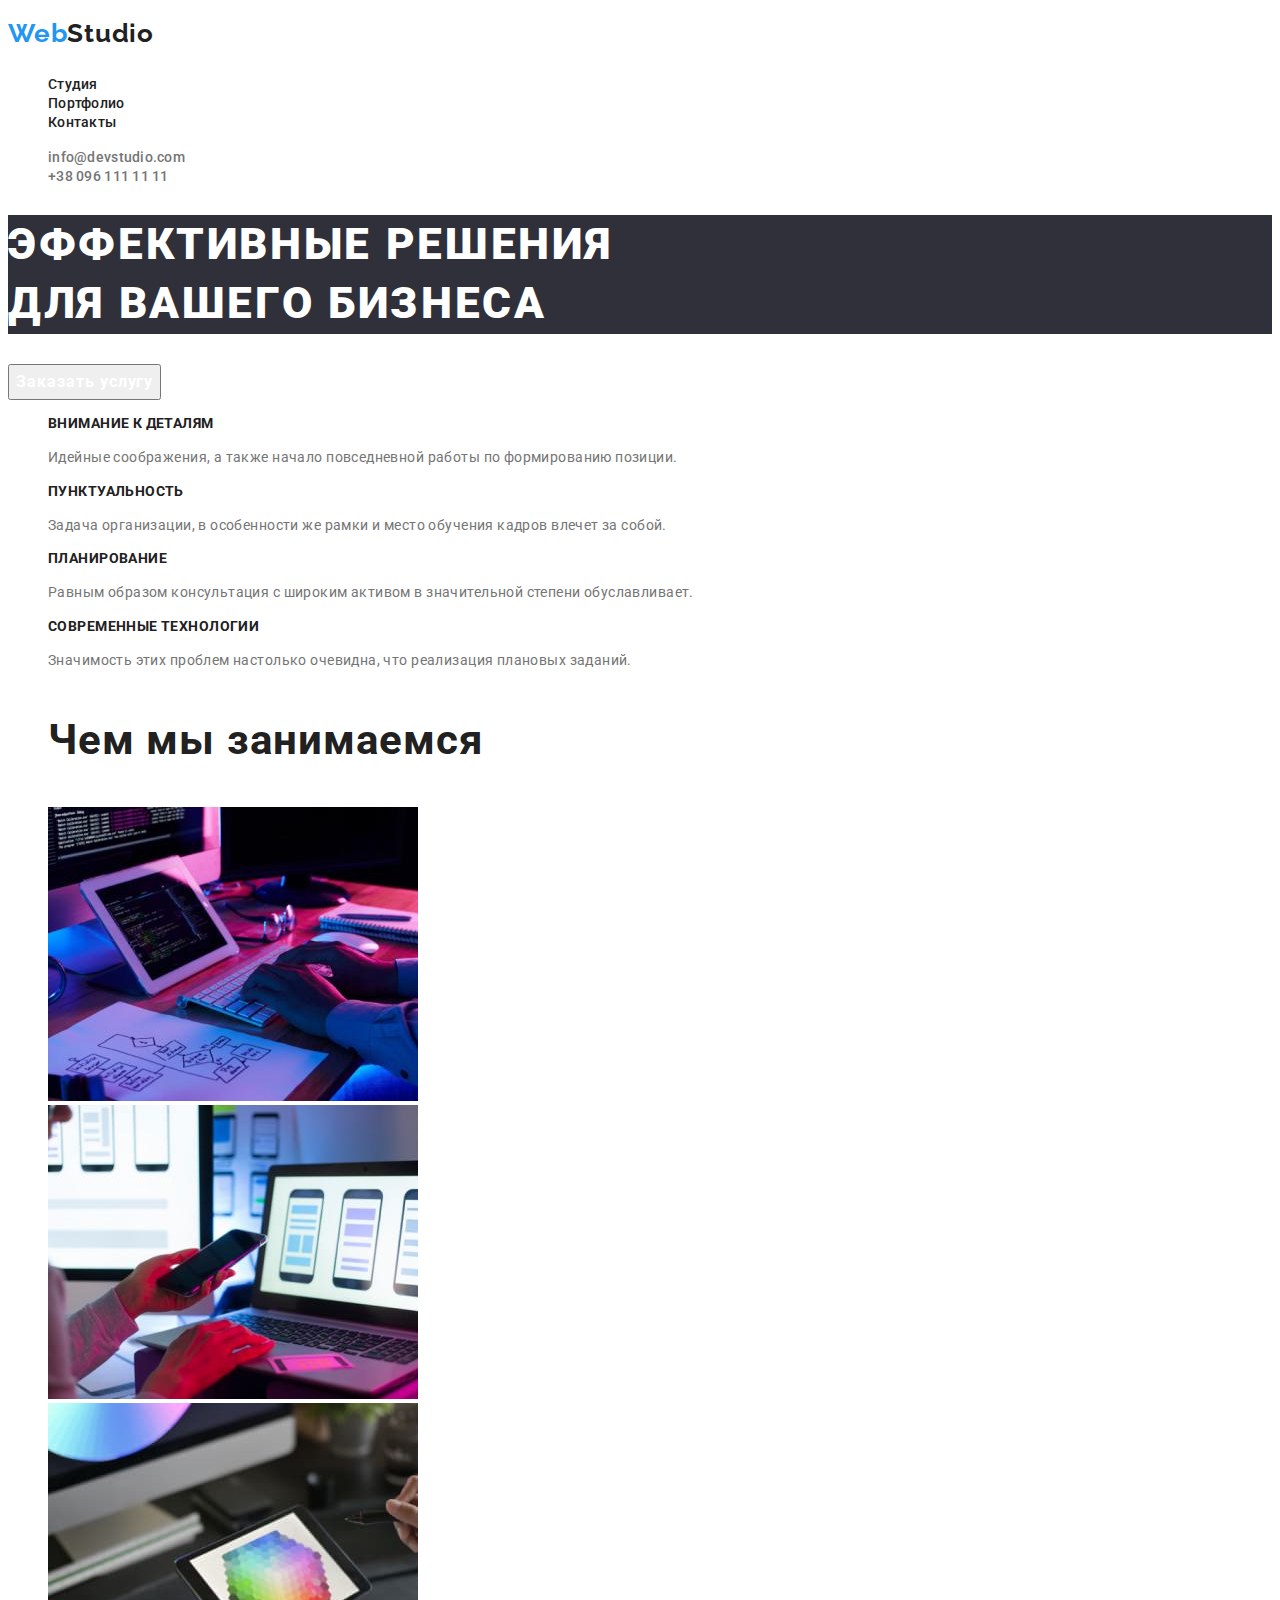
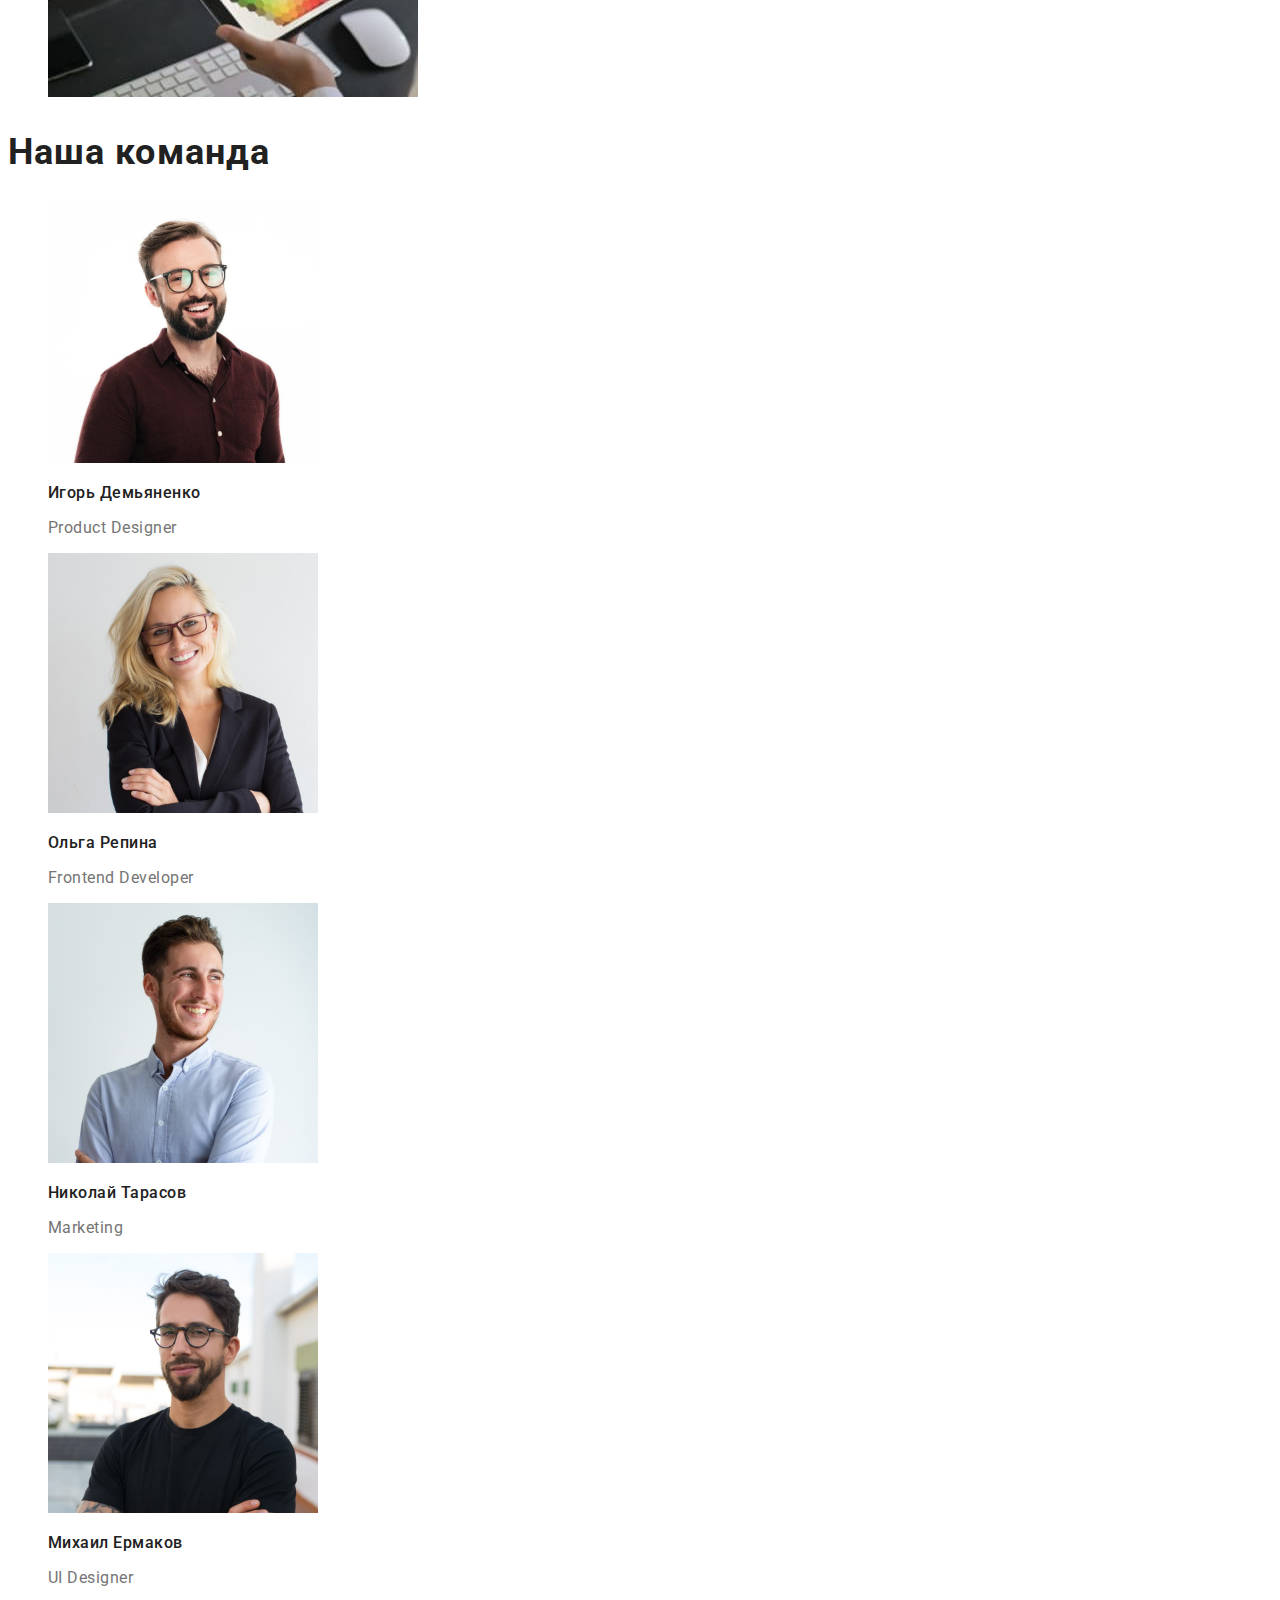
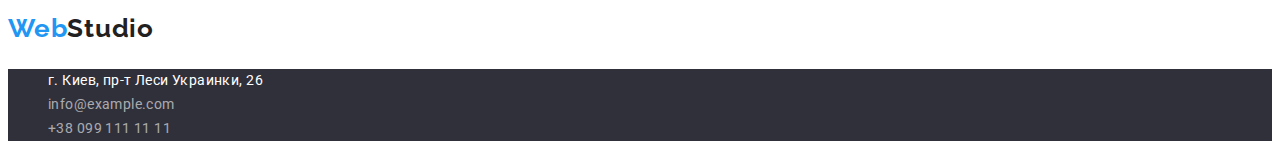
==== index.html @ f64d56b1 "перенос" ====
<!DOCTYPE html>
<html lang="ru">
<head>
    <meta charset="UTF-8">
    <meta http-equiv="X-UA-Compatible" content="IE=edge">
    <meta name="viewport" content="width=device-width, initial-scale=1.0">
    <title>WebStudio</title>
    <link rel="preconnect" href="https://fonts.googleapis.com">
    <link rel="preconnect" href="https://fonts.gstatic.com" crossorigin>
<link href="https://fonts.googleapis.com/css2?family=Raleway:wght@700&family=Roboto:wght@400;500;700;900&display=swap" rel="stylesheet">
    <link rel="stylesheet" href="./css/styles.css">
</head>
<body>
    <header class="header">
        <nav class="header-nav">
        <a lang="en" href="index.html" class="header-logo link">
            <span class="web link">Web</span>Studio
        </a>
        <ul class="list menu-list">
            <li><a class="menu-link link" href="./index.html">Студия</a></li>
            <li><a class="menu-link link" href="./portfolio.html">Портфолио</a></li>
            <li><a class="menu-link link" href="">Контакты</a></li>
        </ul>
        </nav>
        <ul class="list nav-adress">
            <li><a class="header-mail link" href="mailto:info@devstudio.com">info@devstudio.com</a></li>
            <li><a class="header-tel link" href="tel:+380961111111">+38 096 111 11 11</a></li>
        </ul>
    </header>
    <main>
        <section class="hero">
            <h1 class="headlines">Эффективные решения <br /> для вашего бизнеса</h1>
            <button class="button-service" type="button">Заказать услугу</button>            
        </section>

        <section class="about">
            <ul class="hero-list list">
                <li class="hero-menu">
                    <h3 class="hero-item">Внимание к деталям</h3>
                    <p class="hero-pages">Идейные соображения, а также начало повседневной работы по формированию позиции.</p>      
                </li >
                <li class="hero-menu">
                    <h3 class="hero-item">Пунктуальность</h3>
                    <p class="hero-pages">Задача организации, в особенности же рамки и место обучения кадров влечет за собой.</p>      
                </li>
                <li class="hero-menu">
                    <h3 class="hero-item">Планирование</h3>
                    <p class="hero-pages">Равным образом консультация с широким активом в значительной степени обуславливает.</p>      
                </li>
                <li class="hero-menu">
                    <h3 class="hero-item">Современные технологии</h3>
                    <p class="hero-pages">Значимость этих проблем настолько очевидна, что реализация плановых заданий.</p>      
                </li>
            </ul>
        </section>
        <section class="activity">
            <ul class="activity-list list">
                <li class="activity-item">
                    <h3>Чем мы занимаемся</h3>
                </li>
                <li class="activity-photo"><img src="./images/img1.jpg"
                    alt="програмирование" 
                    width="370" />
                </li>
                <li class="activity-photo"><img src="./images/img2.jpg" 
                    alt="мобильные версии" 
                    width="370" />
                </li>
                <li class="activity-photo"><img src="./images/img3.jpg" 
                    alt="дизайн" 
                    width="370" />
                </li>
            </ul>
        </section>

        <section class="team">
            <h2 class="headline-teams">Наша команда</h2>
            <ul class="teams-list list">
                <li class="team-photo">
                    <img 
                    src="./images/masters-img-1.jpg" 
                    alt="Игорь Демьяненко" 
                    width="270" 
                    />
                    <h3 class="headline-team">
                        Игорь Демьяненко
                    </h3>
                    <p class="team-pages" lang="en">
                        Product Designer
                    </p>
                </li>
                <li>
                    <img 
                    src="./images/masters-img-2.jpg" 
                    alt="Ольга Репина" 
                    width="270" 
                    />
                    <h3 class="headline-team">
                        Ольга Репина
                    </h3>
                    <p class="team-pages" lang="en">
                        Frontend Developer
                    </p>
                </li>
                <li>
                    <img 
                    src="./images/masters-img-3.jpg" 
                    alt="Николай Тарасов" 
                    width="270" 
                    />
                    <h3 class="headline-team">
                        Николай Тарасов
                    </h3>
                    <p class="team-pages" lang="en">
                        Marketing
                    </p>
                </li>
                <li>
                    <img 
                    src="./images/masters-img-4.jpg" 
                    alt="Михаил Ермаков" 
                    width="270" 
                    />
                    <h3 class="headline-team">
                        Михаил Ермаков
                    </h3>
                    <p class="team-pages" lang="en">
                        UI Designer
                    </p>
                </li>
            </ul>
        </section>
    </main>

        <footer class="footer"> 
                <a lang="en" href="index.html" class="header-logo link">
                <span class="web link">Web</span>Studio
                </a>                  
            <address class="footer-adress">
                <ul class="footer-list list">
                    <li class="footer-item">
                        <a class="footer-item-link link" href="https://goo.gl/maps/RkRpiGDQGRwnNrZ36" 
                        target="_blank" 
                        rel="noopener noreferrer">
                        г. Киев, пр-т Леси Украинки, 26
                        </a>
                    </li>
                    <li class="footer-item">
                        <a class="footer-link link" href="mailto:info@example.com">
                            info@example.com
                        </a>
                    </li>
                    <li class="footer-item">
                        <a class="footer-link link" href="tel:+380991111111">
                            +38 099 111 11 11
                        </a>
                    </li>
                </ul>
            </address>
        </footer>
</body>
</html>
---- css/styles.css ----
:root {
    --header-color: #2196F3;
    --primary-title-color: #ffffff;
    --second-text-color: #757575;
    --headlines-text-color: #212121; 
    --footer-text-color: rgba(255, 255, 255, 0.6);
}

body {
    font-family: 'Roboto', sans-serif;
}


.list {
    list-style: none;
}

.link {
    text-decoration: none;
}

/* ----------------------header------------------ */


.web {
font-family: Raleway;
font-weight: 700;
font-size: 26px;
line-height: 1.93;
letter-spacing: 0.03em;
color:var(--header-color);
}

.header-logo {
font-family: Raleway;
font-weight: 700;
font-size: 26px;
line-height: 1.93;
letter-spacing: 0.03em;
color: var(--headlines-text-color);
}

.menu-link {
font-weight: 500;
font-size: 14px;
line-height: 1.14;
letter-spacing: 0.02em;
color: var(--headlines-text-color)
}


.menu-link:focus, .menu-link:hover {
    color: var(--header-color);
}

.header-tel {
font-weight: 500;
font-size: 14px;
line-height: 1.14;
letter-spacing: 0.02em;
color: var(--second-text-color);
}

.header-tel:focus, .header-tel:hover {
    color: var(--header-color);
}

.header-mail {
font-weight: 500;
font-size: 14px;
line-height: 1.14;
letter-spacing: 0.02em;
color: var(--second-text-color);
}

.header-mail:focus, .header-mail:hover {
    color: var(--header-color);
}


/* ----------------------hero----------------- */

.headlines { 
font-weight: 900;
font-size: 44px;
line-height: 1.36;
letter-spacing: 0.06em;
text-transform: uppercase;
color:var(--primary-title-color);
}

.headlines {
    background: #2F303A;
}

.button-service {
font-weight: 700;
font-size: 16px;
line-height: 1.87;
letter-spacing: 0.06em;
color: var(--primary-title-color);
}


.button-service {
font-family: inherit;
cursor: pointer;   
}


.button-service:hover, .button-service:focus {
    background-color: var(--header-color);
}

.hero-item {
    font-weight: 700;
    font-size: 14px;
    line-height: 1.14;
    letter-spacing: 0.03em;
    text-transform: uppercase;
        color: var(--headlines-text-color)
}

.hero-pages {
    font-weight: 400;
    font-size: 14px;
    line-height: 1.71;
    letter-spacing: 0.03em;
    color: var(--second-text-color);
}

.activity-item {
font-weight: 700;
font-size: 36px;
line-height: 1.17;
letter-spacing: 0.03em;
color: var(--headlines-text-color);
}

.headline-teams {
font-weight: 700;
font-size: 36px;
line-height: 1.17;
letter-spacing: 0.03em;
color: var(--headlines-text-color);
}

.headline-team {
font-weight: 500;
font-size: 16px;
line-height: 1.19;
letter-spacing: 0.03em;
color: var(--headlines-text-color);
}

.team-pages {
font-weight: 400;
font-size: 16px;
line-height: 1.19;
letter-spacing: 0.03em;
color: var(--second-text-color);
}


/* -------------footer----------------- */


.footer-link {
font-weight: 400;
font-size: 14px;
line-height: 1.71;
letter-spacing: 0.03em;
color: var(--footer-text-color);
}

.footer-item-link {
font-weight: 400;
font-size: 14px;
line-height: 1.71;
letter-spacing: 0.03em;
color: var(--primary-title-color);
}

.footer-list {
    background-color: #2F303A;
    font-style: normal;
}


.footer-link:hover, .footer-link:focus {
    color: var(--primary-title-color);
}

/* porfolio main*/


.button-chapter {
cursor: pointer;
font-family: inherit;
}

.button-chapter {
font-weight: 500;
font-size: 16px;
line-height: 1.62;
letter-spacing: 0.03em;
color: var(--headlines-text-color);
}


.button-chapter:focus, .button-chapter:hover {
color: var(--primary-title-color);

}


.photo-headline {
font-weight: 700;
font-size: 18px;
line-height: 2.00;
letter-spacing: 0.06em;
color: var(--headlines-text-color);
}

.photo-pages {
font-weight: 400;
font-size: 16px;
line-height: 1.87;
letter-spacing: 0.03em;
color: var(--second-text-color);
}
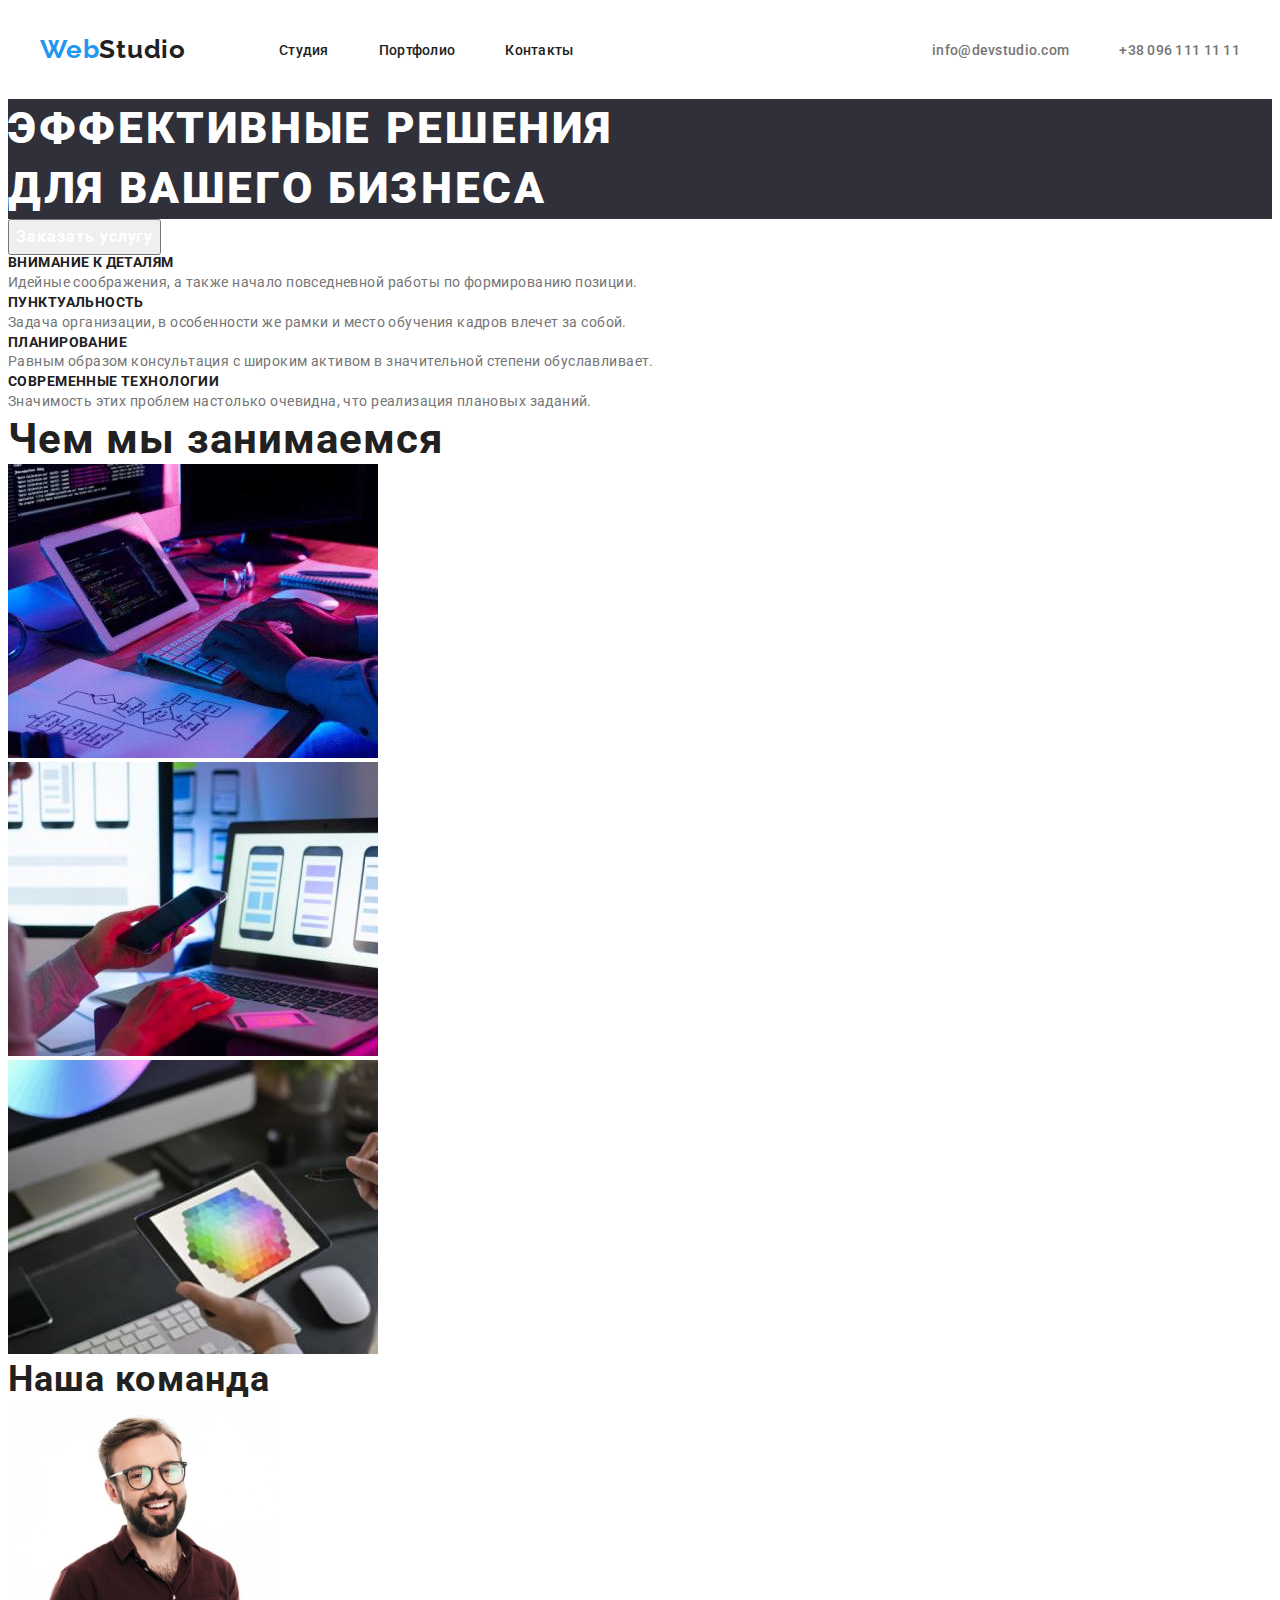
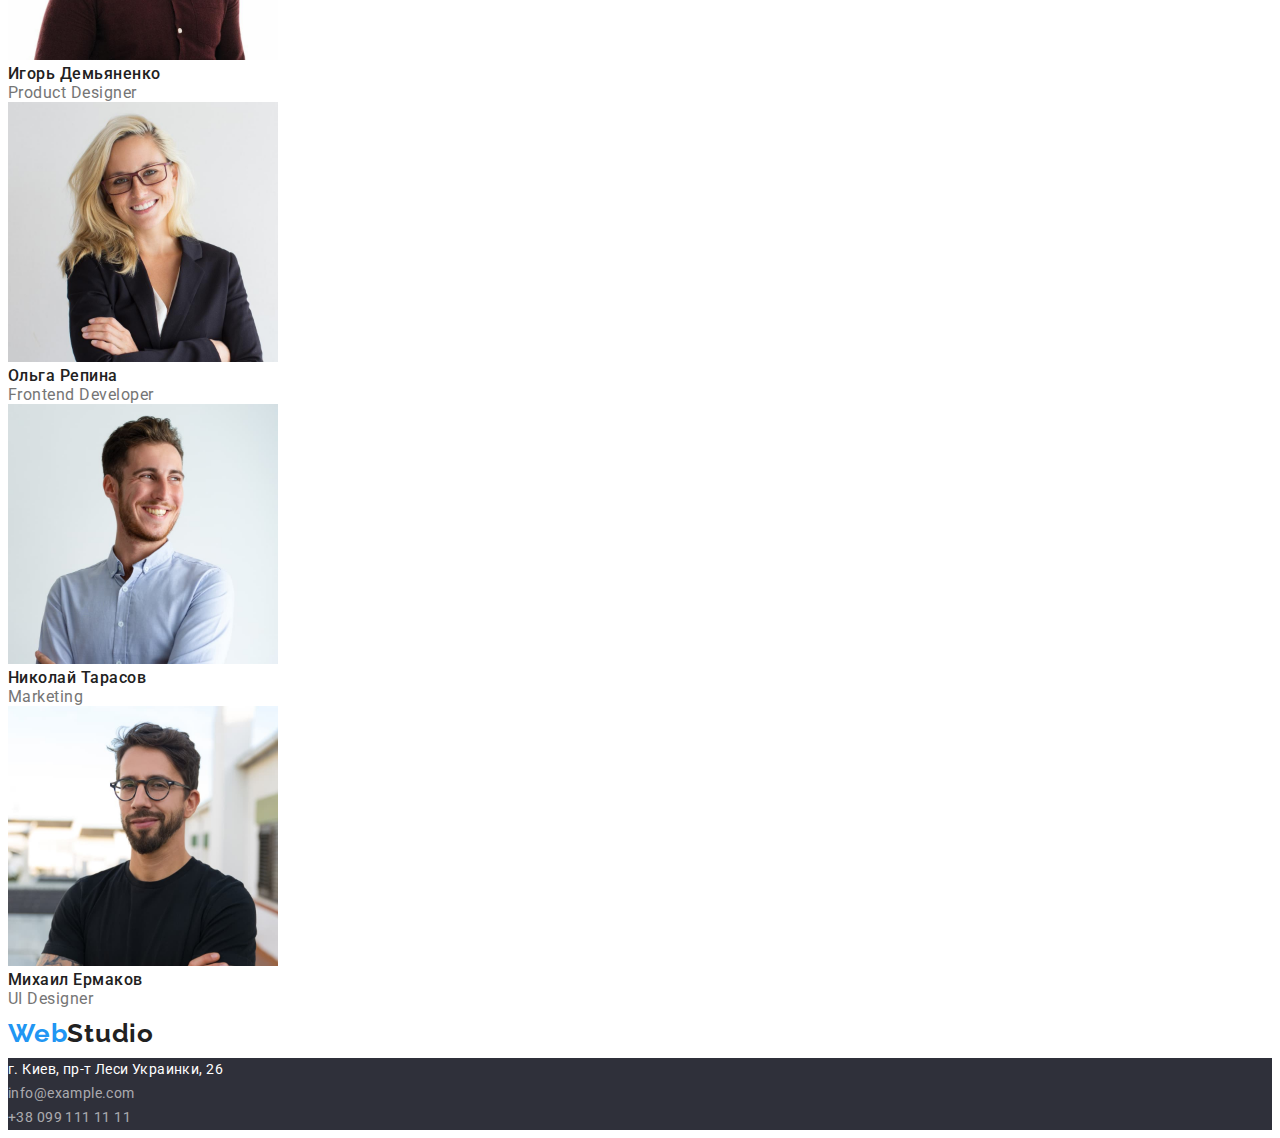
==== commit 0d4e74ed: "header" ====
--- a/index.html
+++ b/index.html
@@ -7,25 +7,30 @@
     <title>WebStudio</title>
     <link rel="preconnect" href="https://fonts.googleapis.com">
     <link rel="preconnect" href="https://fonts.gstatic.com" crossorigin>
-<link href="https://fonts.googleapis.com/css2?family=Raleway:wght@700&family=Roboto:wght@400;500;700;900&display=swap" rel="stylesheet">
+    <link href="https://fonts.googleapis.com/css2?family=Raleway:wght@700&family=Roboto:wght@400;500;700;900&display=swap" rel="stylesheet">
+    <link rel="stylesheet" href="https://cdnjs.cloudflare.com/ajax/libs/modern-normalize/1.1.0/modern-normalize.min.css" integrity="sha512-wpPYUAdjBVSE4KJnH1VR1HeZfpl1ub8YT/NKx4PuQ5NmX2tKuGu6U/JRp5y+Y8XG2tV+wKQpNHVUX03MfMFn9Q==" crossorigin="anonymous" referrerpolicy="no-referrer" />
     <link rel="stylesheet" href="./css/styles.css">
 </head>
 <body>
     <header class="header">
+    <div class="container header-container">
         <nav class="header-nav">
         <a lang="en" href="index.html" class="header-logo link">
             <span class="web link">Web</span>Studio
         </a>
         <ul class="list menu-list">
-            <li><a class="menu-link link" href="./index.html">Студия</a></li>
-            <li><a class="menu-link link" href="./portfolio.html">Портфолио</a></li>
-            <li><a class="menu-link link" href="">Контакты</a></li>
+            <li class="menu-item"><a class="menu-link link" href="./index.html">Студия</a></li>
+            <li class="menu-item"><a class="menu-link link" href="./portfolio.html">Портфолио</a></li>
+            <li class="menu-item"><a class="menu-link link" href="">Контакты</a></li>
         </ul>
         </nav>
+        <div class="header-connect">
         <ul class="list nav-adress">
-            <li><a class="header-mail link" href="mailto:info@devstudio.com">info@devstudio.com</a></li>
-            <li><a class="header-tel link" href="tel:+380961111111">+38 096 111 11 11</a></li>
+            <li><a class="header-mail link header-tel-mail" href="mailto:info@devstudio.com">info@devstudio.com</a></li>
+            <li><a class="header-tel link header-tel-mail" href="tel:+380961111111">+38 096 111 11 11</a></li>
         </ul>
+        </div>
+    </div>
     </header>
     <main>
         <section class="hero">
--- a/css/styles.css
+++ b/css/styles.css
@@ -6,6 +6,24 @@
     --footer-text-color: rgba(255, 255, 255, 0.6);
 }
 
+p, h1, h2, h3, h4, h5, h6 {
+    margin: 0;
+}
+
+ul {
+    margin: 0;
+    padding: 0;
+}
+
+.container {
+    width: 1200px;
+    padding-left: 15px;
+    padding-right: 15px;
+    margin: 0 auto;
+}
+
+
+
 body {
     font-family: 'Roboto', sans-serif;
 }
@@ -31,6 +49,22 @@
 color:var(--header-color);
 }
 
+
+.header {
+    margin-top: 24px;
+    margin-bottom: 25px;
+}
+
+.header-logo {
+    margin-right: 93px;
+}
+
+.header-container {
+    display: flex;
+    align-items: center;
+}
+
+
 .header-logo {
 font-family: Raleway;
 font-weight: 700;
@@ -39,6 +73,37 @@
 letter-spacing: 0.03em;
 color: var(--headlines-text-color);
 }
+
+
+.header-connect {
+    display: flex;
+    margin-left: auto;
+}
+
+.header-nav {
+    display: flex;
+    align-items: center;
+}
+
+
+.nav-adress {
+    display: flex;
+}
+
+
+.menu-list {
+    display: flex;
+}
+
+.menu-item:not(:last-child) {
+    margin-right: 50px;
+}
+
+.header-tel-mail {
+    margin-left: 50px;
+}
+
+
 
 .menu-link {
 font-weight: 500;
@@ -51,6 +116,10 @@
 
 .menu-link:focus, .menu-link:hover {
     color: var(--header-color);
+}
+
+.header-connect {
+    display: flex;
 }
 
 .header-tel {
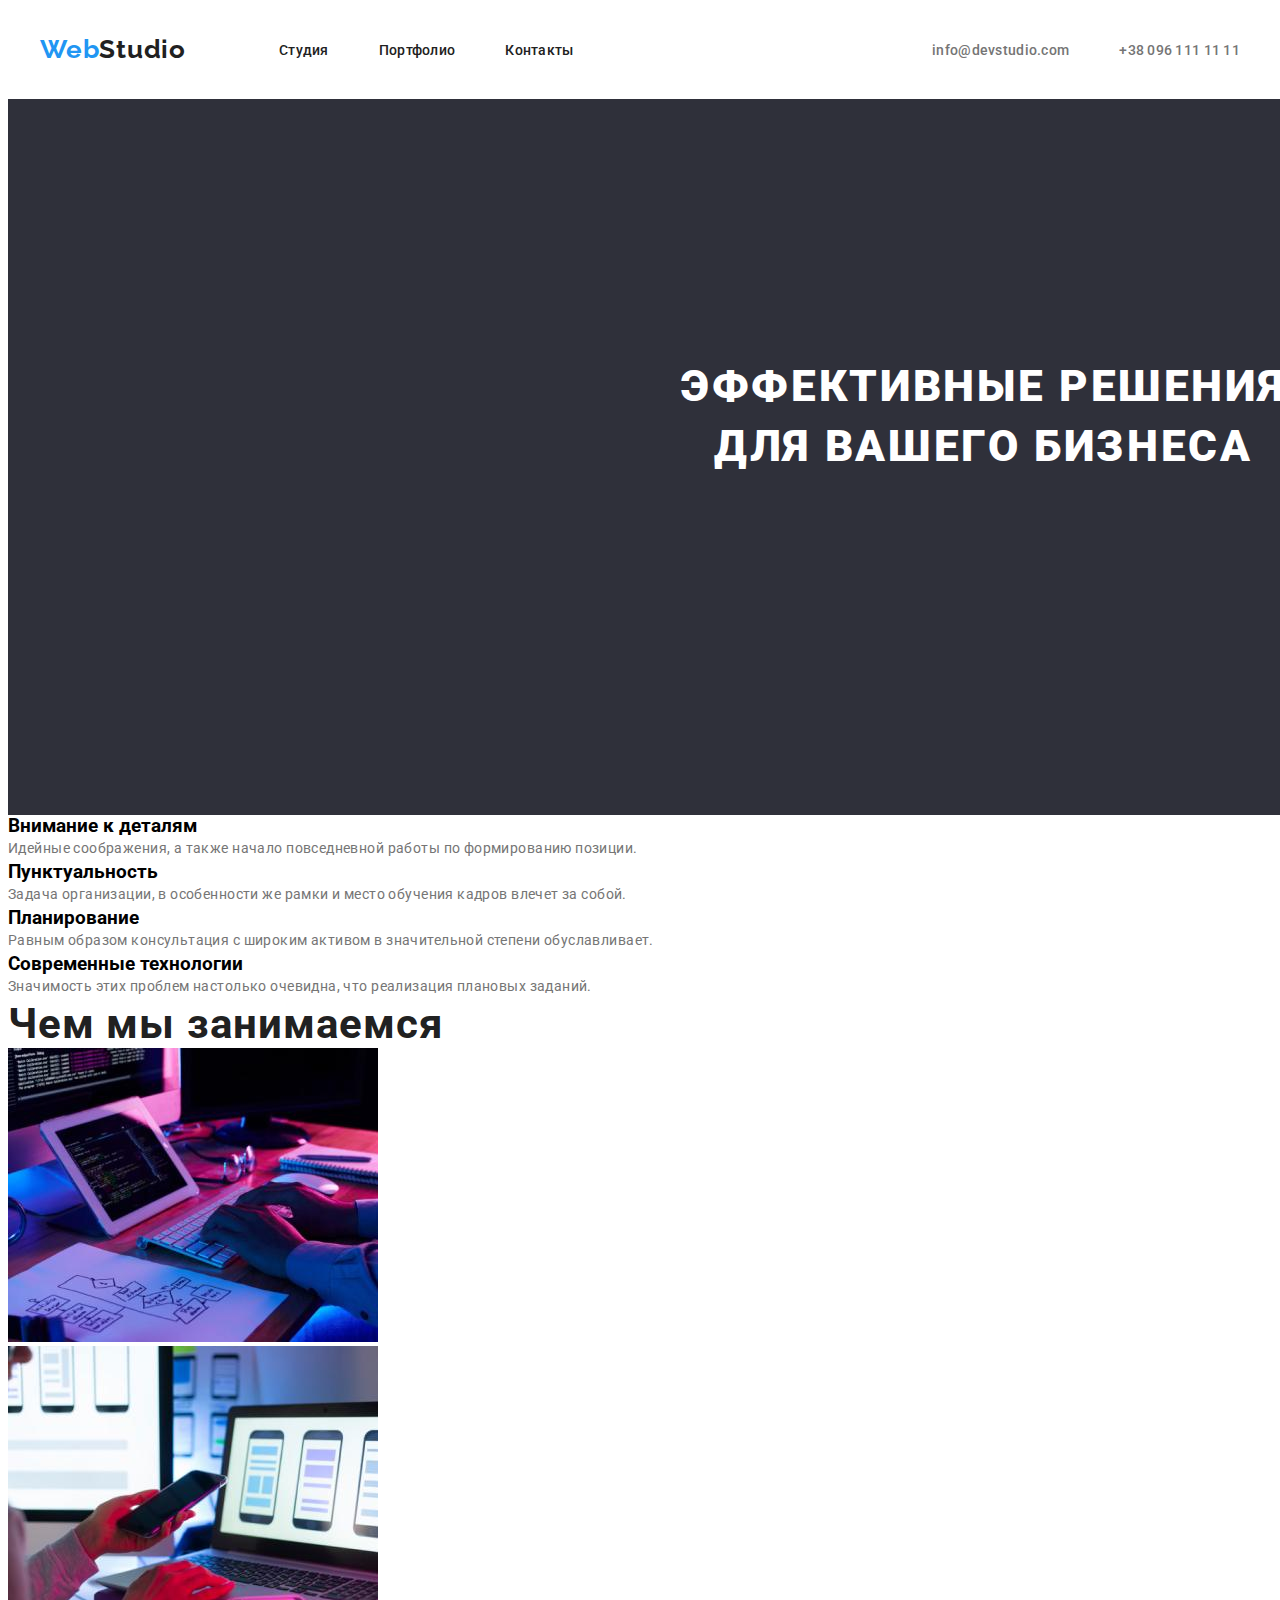
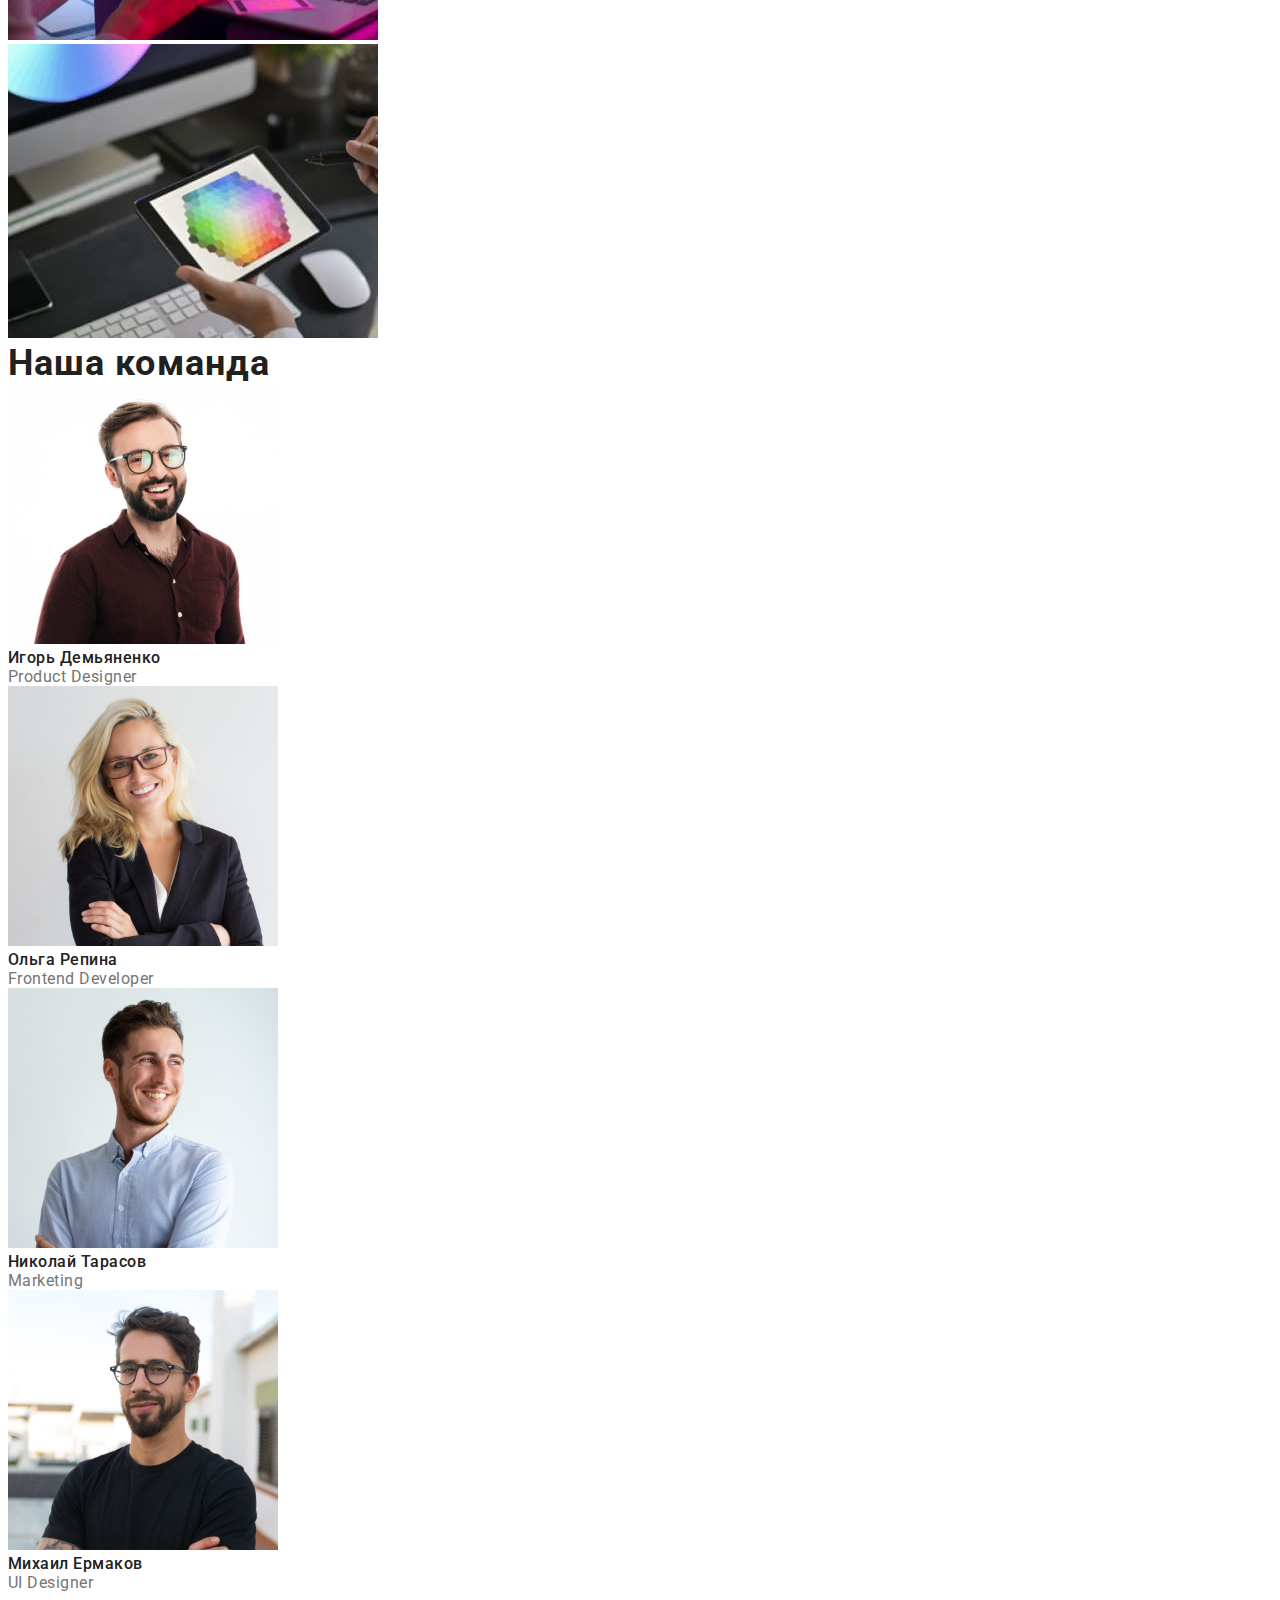
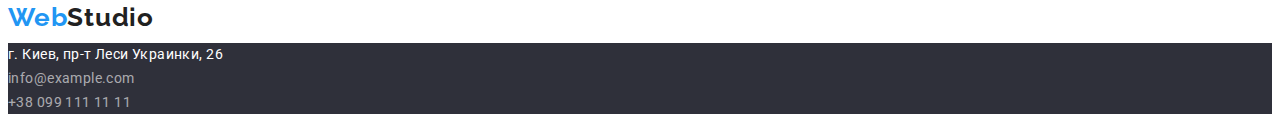
==== commit f7edc0c0: "heder ред." ====
--- a/index.html
+++ b/index.html
@@ -26,16 +26,18 @@
         </nav>
         <div class="header-connect">
         <ul class="list nav-adress">
-            <li><a class="header-mail link header-tel-mail" href="mailto:info@devstudio.com">info@devstudio.com</a></li>
-            <li><a class="header-tel link header-tel-mail" href="tel:+380961111111">+38 096 111 11 11</a></li>
+            <li class="nav-item"><a class="header-mail link nav-connect" href="mailto:info@devstudio.com">info@devstudio.com</a></li>
+            <li class="nav-item"><a class="header-tel link nav-connect" href="tel:+380961111111">+38 096 111 11 11</a></li>
         </ul>
         </div>
     </div>
     </header>
     <main>
         <section class="hero">
-            <h1 class="headlines">Эффективные решения <br /> для вашего бизнеса</h1>
-            <button class="button-service" type="button">Заказать услугу</button>            
+        <div class="container hero-container">
+            <h1 class="headlines hero-headlines">Эффективные решения <br /> для вашего бизнеса</h1>
+            <button class="button-service button-hero" type="button">Заказать услугу</button>
+        </div>            
         </section>
 
         <section class="about">
--- a/css/styles.css
+++ b/css/styles.css
@@ -76,7 +76,6 @@
 
 
 .header-connect {
-    display: flex;
     margin-left: auto;
 }
 
@@ -99,9 +98,14 @@
     margin-right: 50px;
 }
 
-.header-tel-mail {
+.nav-adress .nav-item + .nav-item {
     margin-left: 50px;
 }
+
+/* 
+.nav-connect {
+    margin-left: 50px;
+} */
 
 
 
@@ -148,6 +152,22 @@
 
 
 /* ----------------------hero----------------- */
+
+.hero {
+    text-align: center;
+}
+
+.hero-container {
+    display: flex;
+    padding-top: 200px;
+    padding-bottom: 280px;
+    padding-left: 452px;
+    background-color: #2F303A;
+    text-align: center;
+    align-items: center;
+    justify-content: center;
+    }
+
 
 .headlines { 
 font-weight: 900;
@@ -159,15 +179,30 @@
 }
 
 .headlines {
-    background: #2F303A;
+    background-color: #2F303A;
+}
+
+.hero-headlines {
+    height: 120px;
+    width: 696px;
+    text-align: center;
+    flex-grow: 1;
+    }
+
+.button-hero {
+    display: block;
+    margin-top: 200px;
 }
 
 .button-service {
+box-shadow: 0px 4px 4px rgba(0, 0, 0, 0.15);
+border-radius: 4px;
 font-weight: 700;
 font-size: 16px;
 line-height: 1.87;
 letter-spacing: 0.06em;
 color: var(--primary-title-color);
+background-color: #2196F3;
 }
 
 
@@ -177,8 +212,8 @@
 }
 
 
-.button-service:hover, .button-service:focus {
-    background-color: var(--header-color);
+/* .button-service:hover, .button-service:focus {
+    background-color: var(--header-color); */
 }
 
 .hero-item {
@@ -234,6 +269,7 @@
 /* -------------footer----------------- */
 
 
+
 .footer-link {
 font-weight: 400;
 font-size: 14px;
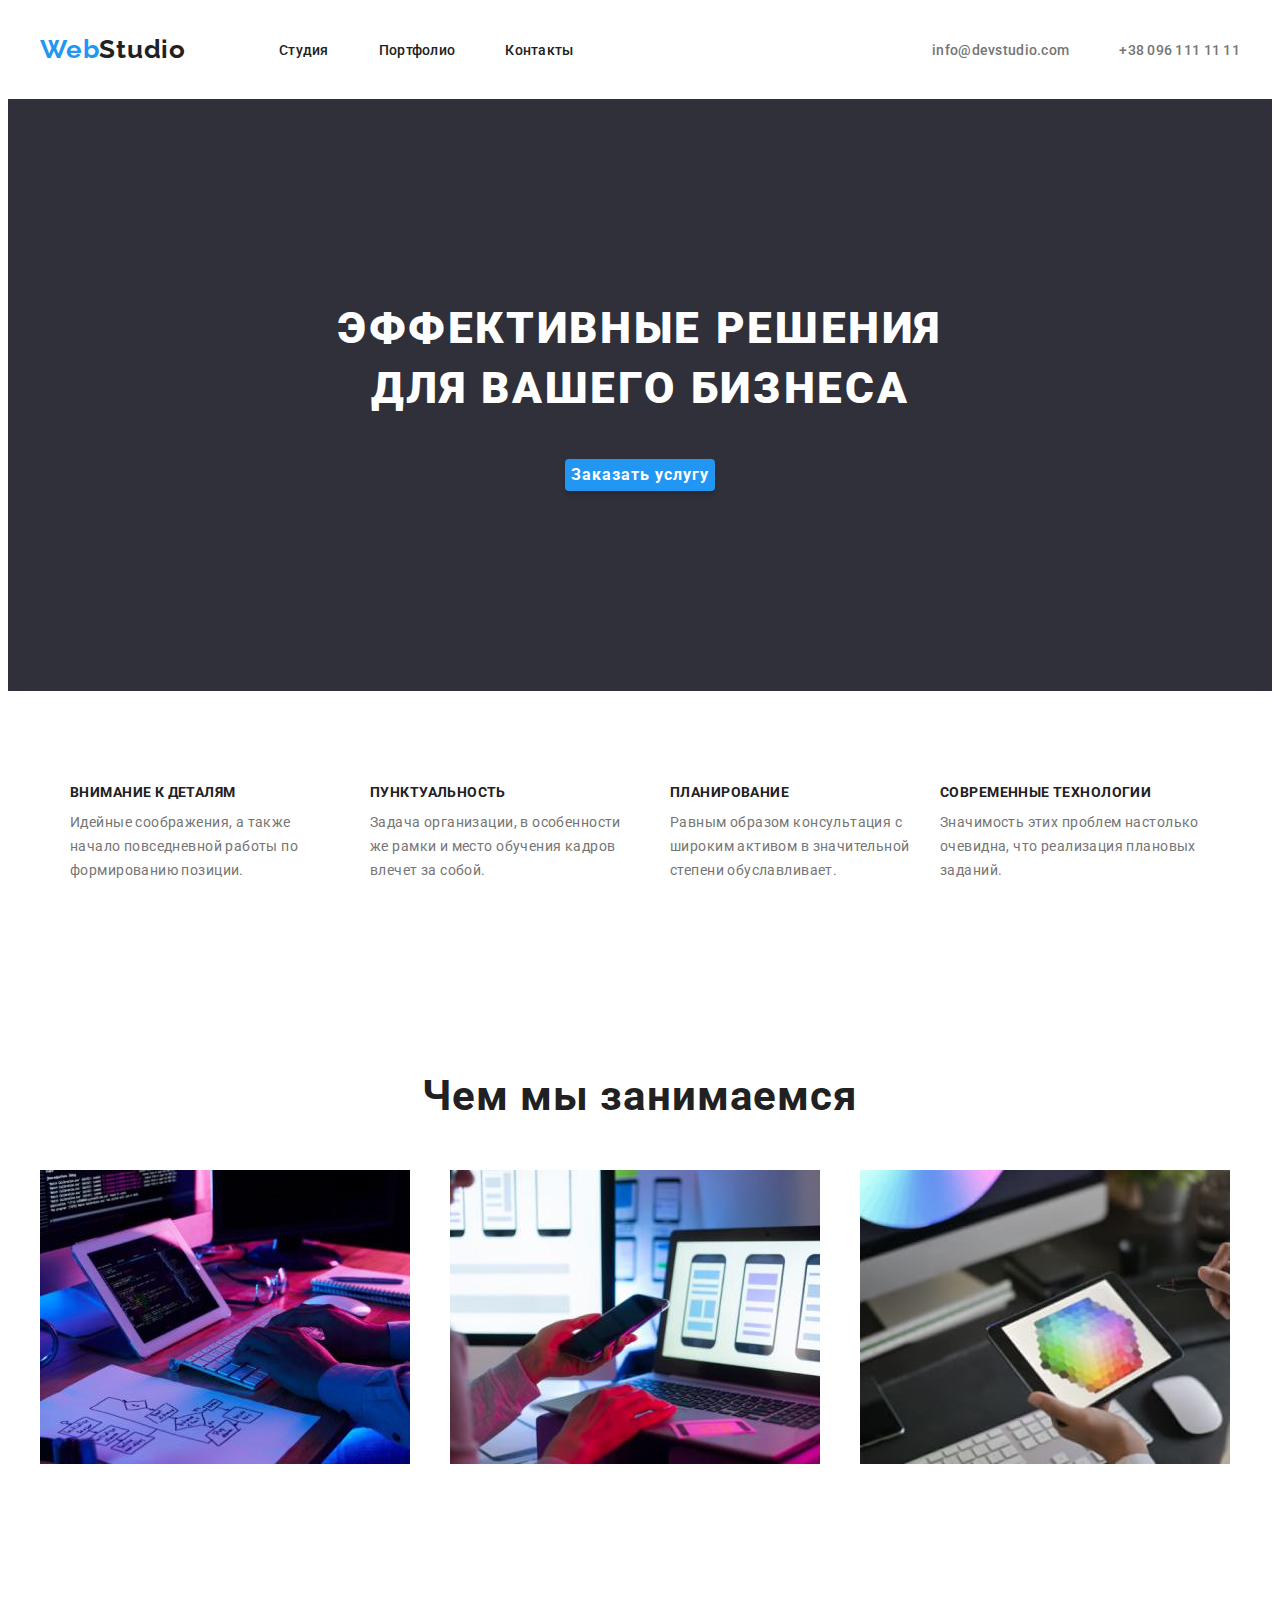
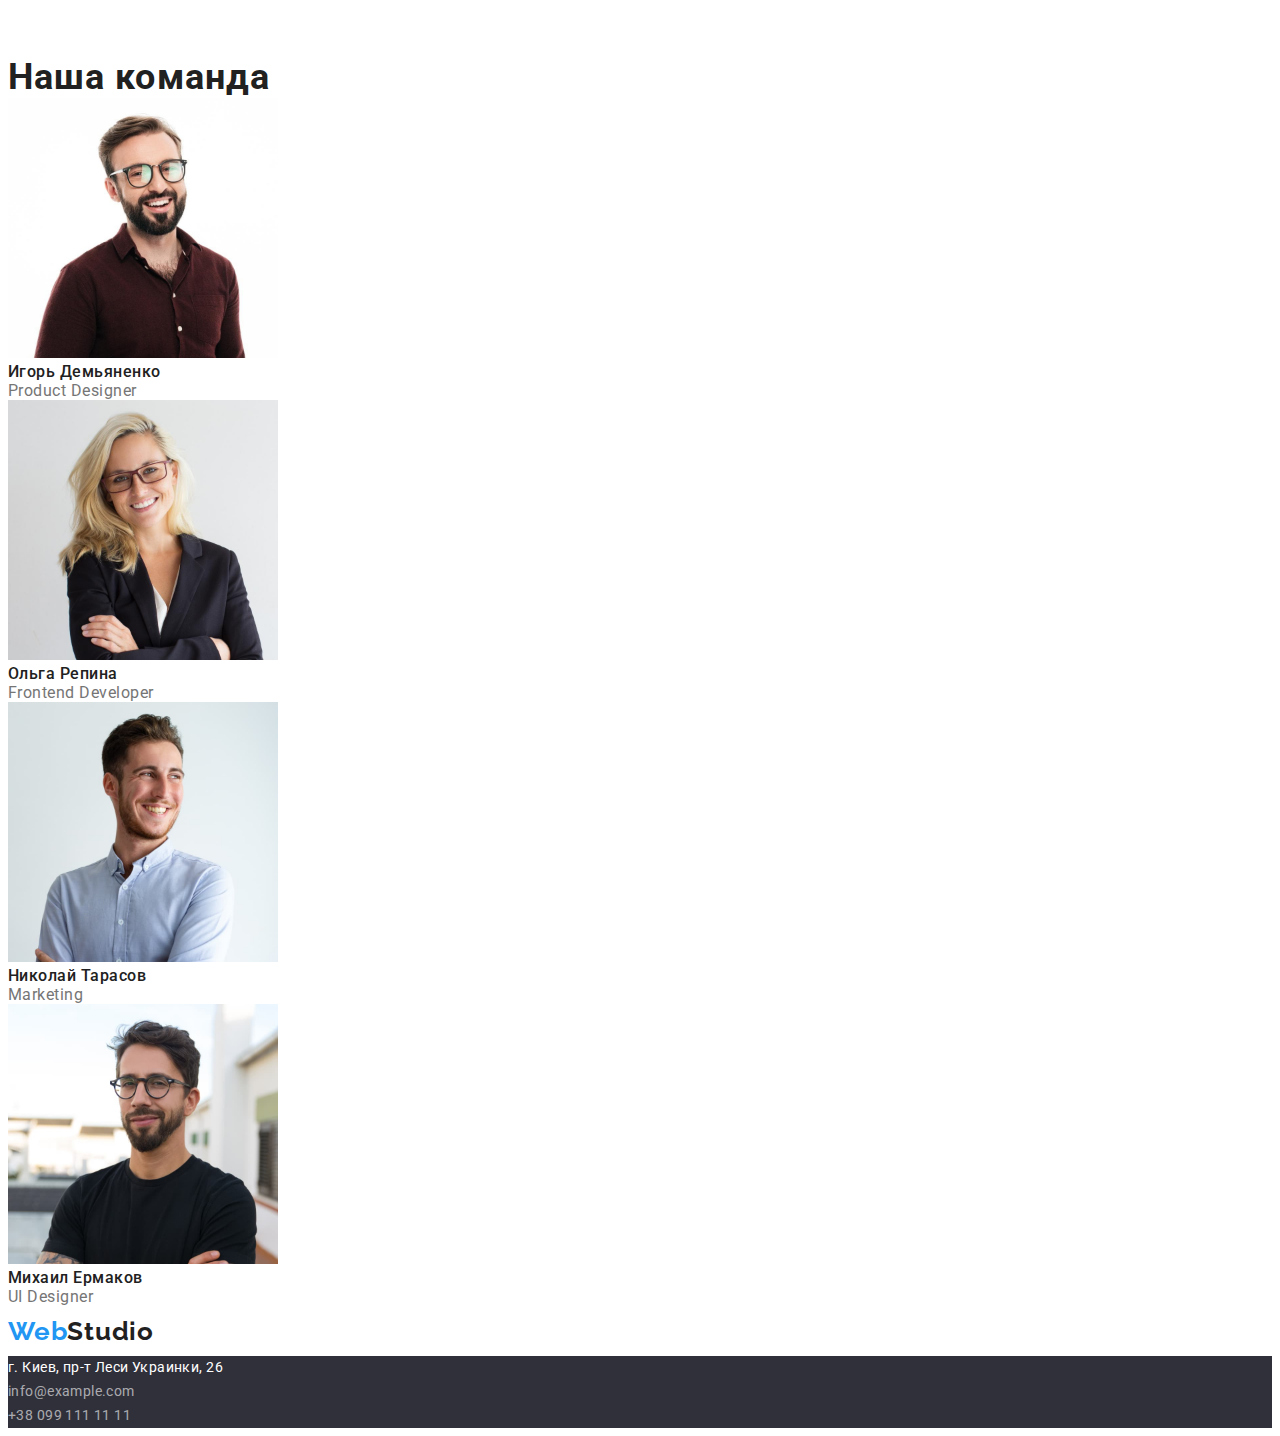
==== commit 2c359248: "секция 2" ====
--- a/index.html
+++ b/index.html
@@ -41,45 +41,53 @@
         </section>
 
         <section class="about">
-            <ul class="hero-list list">
-                <li class="hero-menu">
-                    <h3 class="hero-item">Внимание к деталям</h3>
-                    <p class="hero-pages">Идейные соображения, а также начало повседневной работы по формированию позиции.</p>      
+            <div class="container about-container">
+            <ul class="hero-list list about-list">
+                <li class="hero-menu about-item">
+                    <h3 class="hero-item about-headlines">Внимание к деталям</h3>
+                    <p class="hero-pages hero-after-title">Идейные соображения, а также начало повседневной работы по формированию позиции.</p>      
                 </li >
-                <li class="hero-menu">
-                    <h3 class="hero-item">Пунктуальность</h3>
-                    <p class="hero-pages">Задача организации, в особенности же рамки и место обучения кадров влечет за собой.</p>      
+                <li class="hero-menu about-item">
+                    <h3 class="hero-item about-headlines">Пунктуальность</h3>
+                    <p class="hero-pages hero-after-title">Задача организации, в особенности же рамки и место обучения кадров влечет за собой.</p>      
                 </li>
-                <li class="hero-menu">
-                    <h3 class="hero-item">Планирование</h3>
-                    <p class="hero-pages">Равным образом консультация с широким активом в значительной степени обуславливает.</p>      
+                <li class="hero-menu about-item">
+                    <h3 class="hero-item about-headlines">Планирование</h3>
+                    <p class="hero-pages hero-after-title">Равным образом консультация с широким активом в значительной степени обуславливает.</p>      
                 </li>
-                <li class="hero-menu">
-                    <h3 class="hero-item">Современные технологии</h3>
-                    <p class="hero-pages">Значимость этих проблем настолько очевидна, что реализация плановых заданий.</p>      
+                <li class="hero-menu about-item">
+                    <h3 class="hero-item about-headlines">Современные технологии</h3>
+                    <p class="hero-pages hero-after-title">Значимость этих проблем настолько очевидна, что реализация плановых заданий.</p>      
                 </li>
             </ul>
+            </div>
         </section>
         <section class="activity">
-            <ul class="activity-list list">
-                <li class="activity-item">
-                    <h3>Чем мы занимаемся</h3>
+            <div class="container activity-container">
+            <ul class="activity-list list activity-menu">
+                <li class="activity-item about-activity-item">
+                    <h3 class="activity-headlines">Чем мы занимаемся</h3>
                 </li>
-                <li class="activity-photo"><img src="./images/img1.jpg"
+            </ul>
+            <ul class="photo-list list">
+                <li class="activity-photo">
+                    <img src="./images/img1.jpg"
                     alt="програмирование" 
                     width="370" />
                 </li>
-                <li class="activity-photo"><img src="./images/img2.jpg" 
+                <li class="activity-photo">
+                    <img src="./images/img2.jpg" 
                     alt="мобильные версии" 
                     width="370" />
                 </li>
-                <li class="activity-photo"><img src="./images/img3.jpg" 
+                <li class="activity-photo">
+                    <img src="./images/img3.jpg" 
                     alt="дизайн" 
                     width="370" />
                 </li>
             </ul>
+            </div>
         </section>
-
         <section class="team">
             <h2 class="headline-teams">Наша команда</h2>
             <ul class="teams-list list">
--- a/css/styles.css
+++ b/css/styles.css
@@ -102,12 +102,6 @@
     margin-left: 50px;
 }
 
-/* 
-.nav-connect {
-    margin-left: 50px;
-} */
-
-
 
 .menu-link {
 font-weight: 500;
@@ -154,19 +148,16 @@
 /* ----------------------hero----------------- */
 
 .hero {
+
+    padding: 200px 0;
     text-align: center;
-}
-
-.hero-container {
-    display: flex;
-    padding-top: 200px;
-    padding-bottom: 280px;
-    padding-left: 452px;
-    background-color: #2F303A;
-    text-align: center;
-    align-items: center;
-    justify-content: center;
-    }
+    background: #2F303A;
+    
+}
+
+/* .hero-container {
+
+    } */
 
 
 .headlines { 
@@ -178,20 +169,16 @@
 color:var(--primary-title-color);
 }
 
-.headlines {
-    background-color: #2F303A;
-}
+
 
 .hero-headlines {
-    height: 120px;
+    margin: 0 auto;
     width: 696px;
-    text-align: center;
-    flex-grow: 1;
+    margin-bottom: 40px;
     }
 
 .button-hero {
-    display: block;
-    margin-top: 200px;
+    border: none;
 }
 
 .button-service {
@@ -212,9 +199,26 @@
 }
 
 
-/* .button-service:hover, .button-service:focus {
-    background-color: var(--header-color); */
-}
+
+.about-list {
+    display: flex;
+    align-items: center;
+}
+
+.about-container {
+    padding-top: 94px;
+    padding-bottom: 94px;
+}
+
+.about-headlines {
+    margin-bottom: 10px;
+    width: 270px;
+}
+
+.about-item:not(:last-child) {
+    margin-left: 30px;
+}
+
 
 .hero-item {
     font-weight: 700;
@@ -233,6 +237,11 @@
     color: var(--second-text-color);
 }
 
+.hero-after-title {
+    width: 270px;
+}
+
+
 .activity-item {
 font-weight: 700;
 font-size: 36px;
@@ -240,6 +249,44 @@
 letter-spacing: 0.03em;
 color: var(--headlines-text-color);
 }
+
+
+.nav-adress .nav-item + .nav-item {
+    margin-left: 50px;
+}
+
+
+/* conteiner activity 65 */
+
+.about-activity-item {
+    text-align: center;
+}
+
+.activity {
+    padding-top: 94px;
+    padding-bottom: 188px;
+}
+
+.activity-headlines {
+    margin-bottom: 50px;
+}
+
+.photo-list {
+    display: flex;
+    flex-wrap: wrap;
+    margin-left: -30px;   
+}
+
+.activity-photo {
+    flex-basis: calc(100% / 3 - 30px);
+    margin-left: 30px;
+}
+
+
+
+
+
+/* conteiner activity 65 */
 
 .headline-teams {
 font-weight: 700;
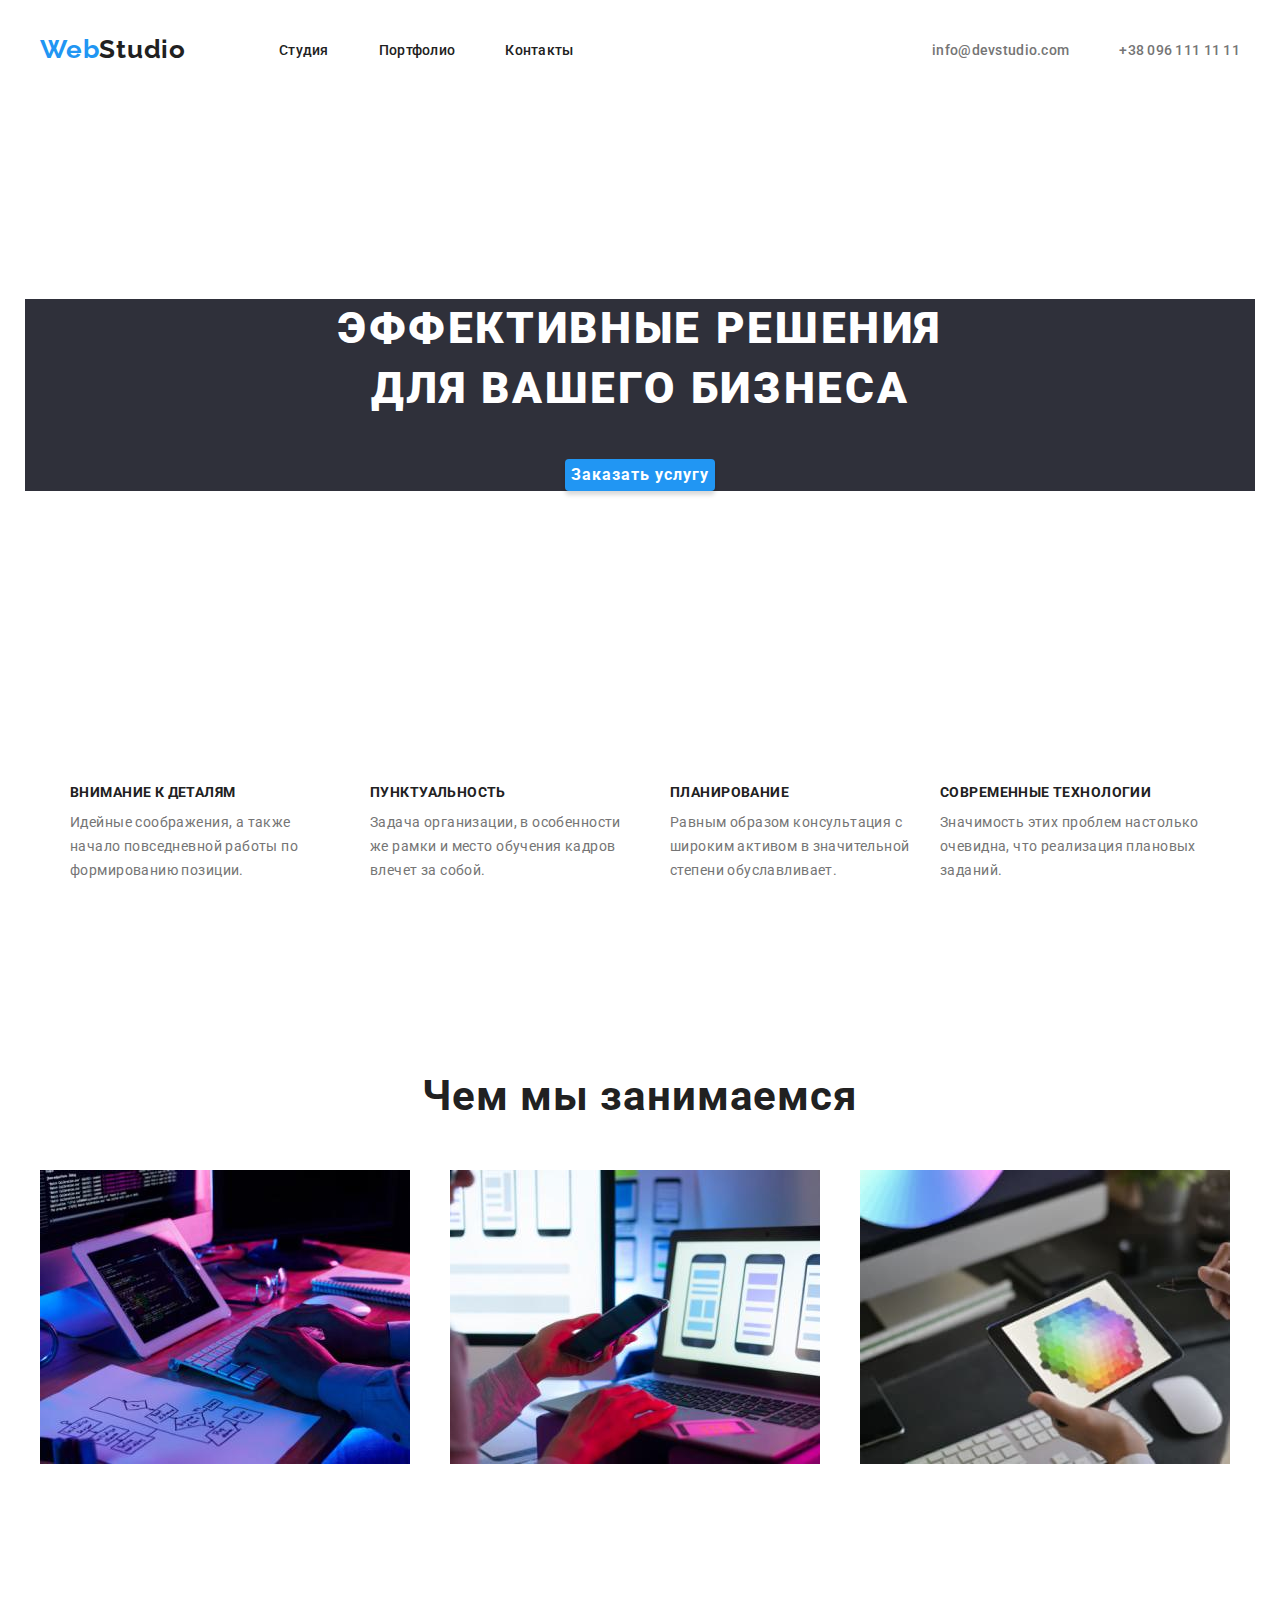
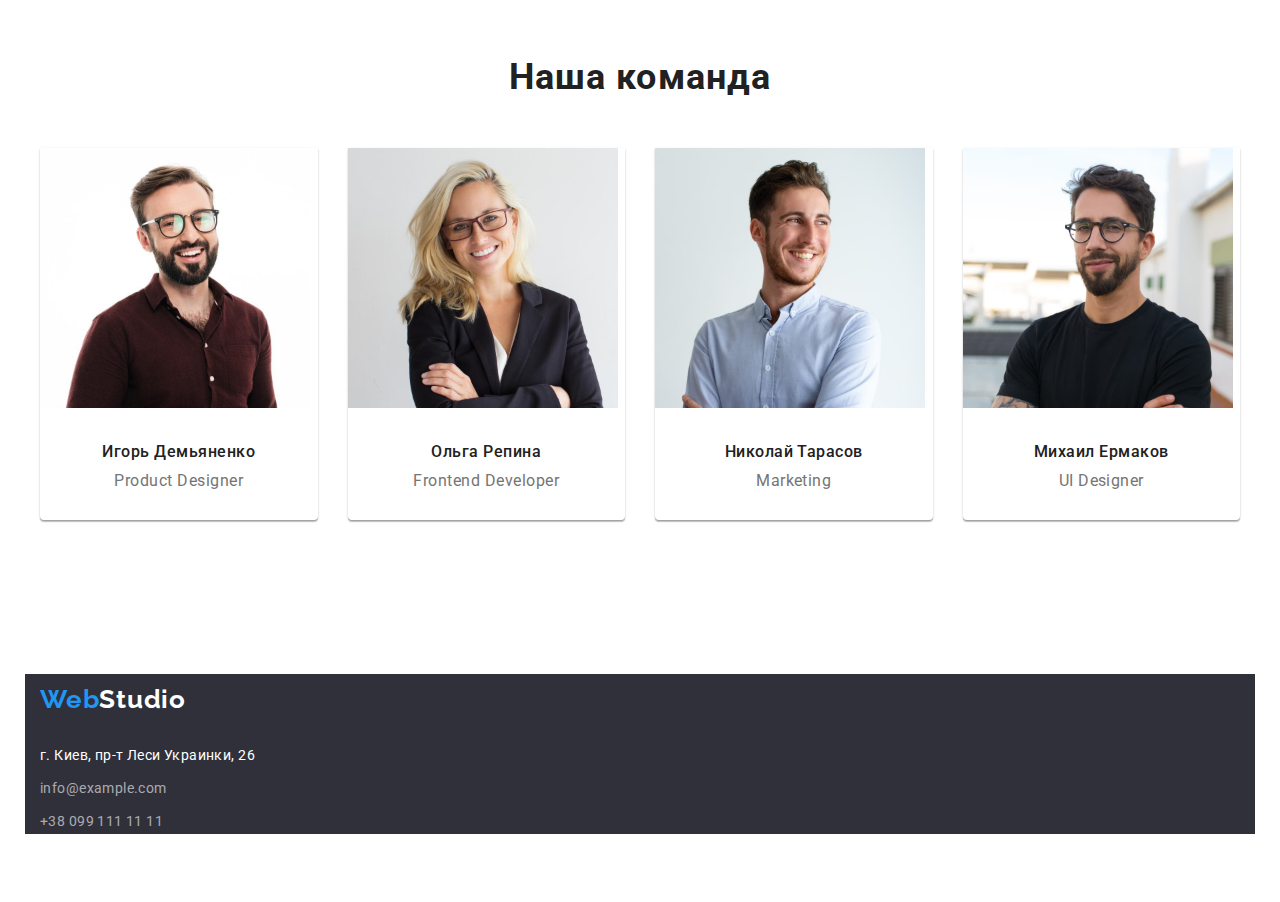
==== commit 806f9790: "finish 1" ====
--- a/index.html
+++ b/index.html
@@ -89,66 +89,77 @@
             </div>
         </section>
         <section class="team">
-            <h2 class="headline-teams">Наша команда</h2>
-            <ul class="teams-list list">
+            <div class="container team-container">
+            <h2 class="headline-teams about-teams">Наша команда</h2>
+            <ul class="teams-list list teams-menu">
                 <li class="team-photo">
                     <img 
                     src="./images/masters-img-1.jpg" 
                     alt="Игорь Демьяненко" 
                     width="270" 
                     />
+                    <div class="team-photo-description">
                     <h3 class="headline-team">
                         Игорь Демьяненко
                     </h3>
                     <p class="team-pages" lang="en">
                         Product Designer
                     </p>
+                    </div>
                 </li>
-                <li>
+                <li class="team-photo">
                     <img 
                     src="./images/masters-img-2.jpg" 
                     alt="Ольга Репина" 
                     width="270" 
                     />
+                <div class="team-photo-description">
                     <h3 class="headline-team">
                         Ольга Репина
                     </h3>
                     <p class="team-pages" lang="en">
                         Frontend Developer
                     </p>
+                </div>
                 </li>
-                <li>
+                <li class="team-photo">
                     <img 
                     src="./images/masters-img-3.jpg" 
                     alt="Николай Тарасов" 
                     width="270" 
                     />
+                <div class="team-photo-description">
                     <h3 class="headline-team">
                         Николай Тарасов
                     </h3>
                     <p class="team-pages" lang="en">
                         Marketing
                     </p>
+                </div>
                 </li>
-                <li>
+                <li class="team-photo">
                     <img 
                     src="./images/masters-img-4.jpg" 
                     alt="Михаил Ермаков" 
                     width="270" 
                     />
+                <div class="team-photo-description">
                     <h3 class="headline-team">
                         Михаил Ермаков
                     </h3>
                     <p class="team-pages" lang="en">
                         UI Designer
                     </p>
+                </div>
                 </li>
             </ul>
+        </div>
         </section>
     </main>
 
-        <footer class="footer"> 
-                <a lang="en" href="index.html" class="header-logo link">
+        <footer class="footer">
+            <div class="container footer-container">
+                <a lang="en" href="index.html" class="header-logo-footer link">
                 <span class="web link">Web</span>Studio
                 </a>                  
             <address class="footer-adress">
@@ -172,6 +183,7 @@
                     </li>
                 </ul>
             </address>
+        </div>
         </footer>
 </body>
 </html>
--- a/css/styles.css
+++ b/css/styles.css
@@ -151,13 +151,13 @@
 
     padding: 200px 0;
     text-align: center;
+    /* background: #2F303A; */
+    
+}
+
+.hero-container {
     background: #2F303A;
-    
-}
-
-/* .hero-container {
-
-    } */
+    }
 
 
 .headlines { 
@@ -264,7 +264,7 @@
 
 .activity {
     padding-top: 94px;
-    padding-bottom: 188px;
+    padding-bottom: 94px;
 }
 
 .activity-headlines {
@@ -313,8 +313,74 @@
 }
 
 
-/* -------------footer----------------- */
-
+/* team 91 */
+
+.team {
+    padding-top: 94px;
+    padding-bottom: 94px;
+}
+
+
+.about-teams {
+    text-align: center;
+    margin-bottom: 50px;
+}
+
+.teams-menu {
+    display: flex;
+    flex-wrap: wrap;
+    margin-left: -30px; 
+}
+
+.team-photo {
+    flex-basis: calc(100% / 4 - 30px);
+    margin-left: 30px;
+    box-shadow: 0px 1px 3px rgba(0, 0, 0, 0.12), 0px 1px 1px rgba(0, 0, 0, 0.14), 0px 2px 1px rgba(0, 0, 0, 0.2);
+    border-radius: 0px 0px 4px 4px;
+}
+
+.team-photo-description {
+    padding-top: 30px;
+    text-align: center;
+}
+
+.team-pages {
+    padding-top: 10px;
+    text-align: center;
+    padding-bottom: 30px;
+}
+
+
+
+/* -------------footer 160----------------- */
+.header-logo-footer {
+    font-family: Raleway;
+    font-weight: 700;
+    font-size: 26px;
+    line-height: 1.93;
+    letter-spacing: 0.03em;
+    color: var(--primary-title-color);
+}
+
+
+
+.footer-container {
+    background-color: #2F303A;
+}
+
+
+.footer {
+    padding-top: 60px;
+    padding-bottom: 60px;
+}
+
+.footer-adress {
+    padding-top: 20px;
+}
+
+.footer-list .footer-item + .footer-item {
+    padding-top: 9px;
+}
 
 
 .footer-link {
@@ -334,7 +400,7 @@
 }
 
 .footer-list {
-    background-color: #2F303A;
+    /* background-color: #2F303A; */
     font-style: normal;
 }
 
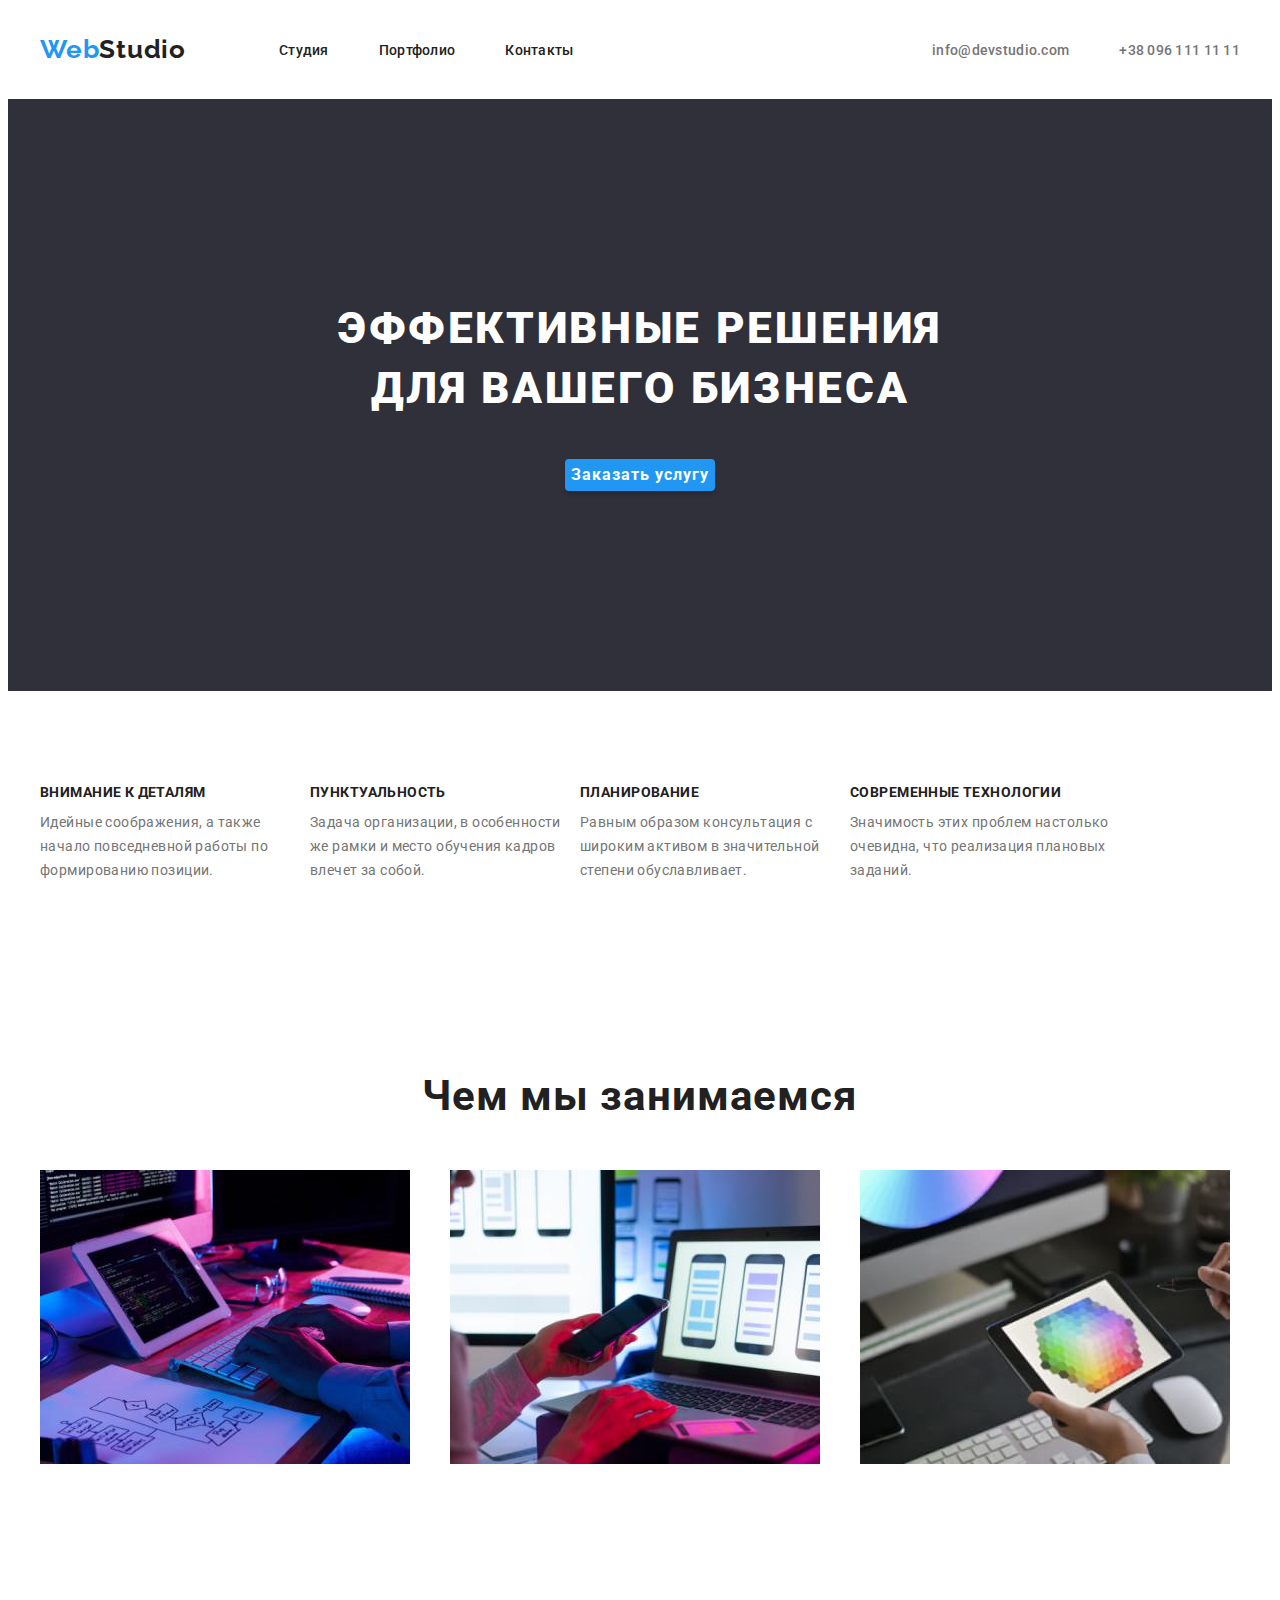
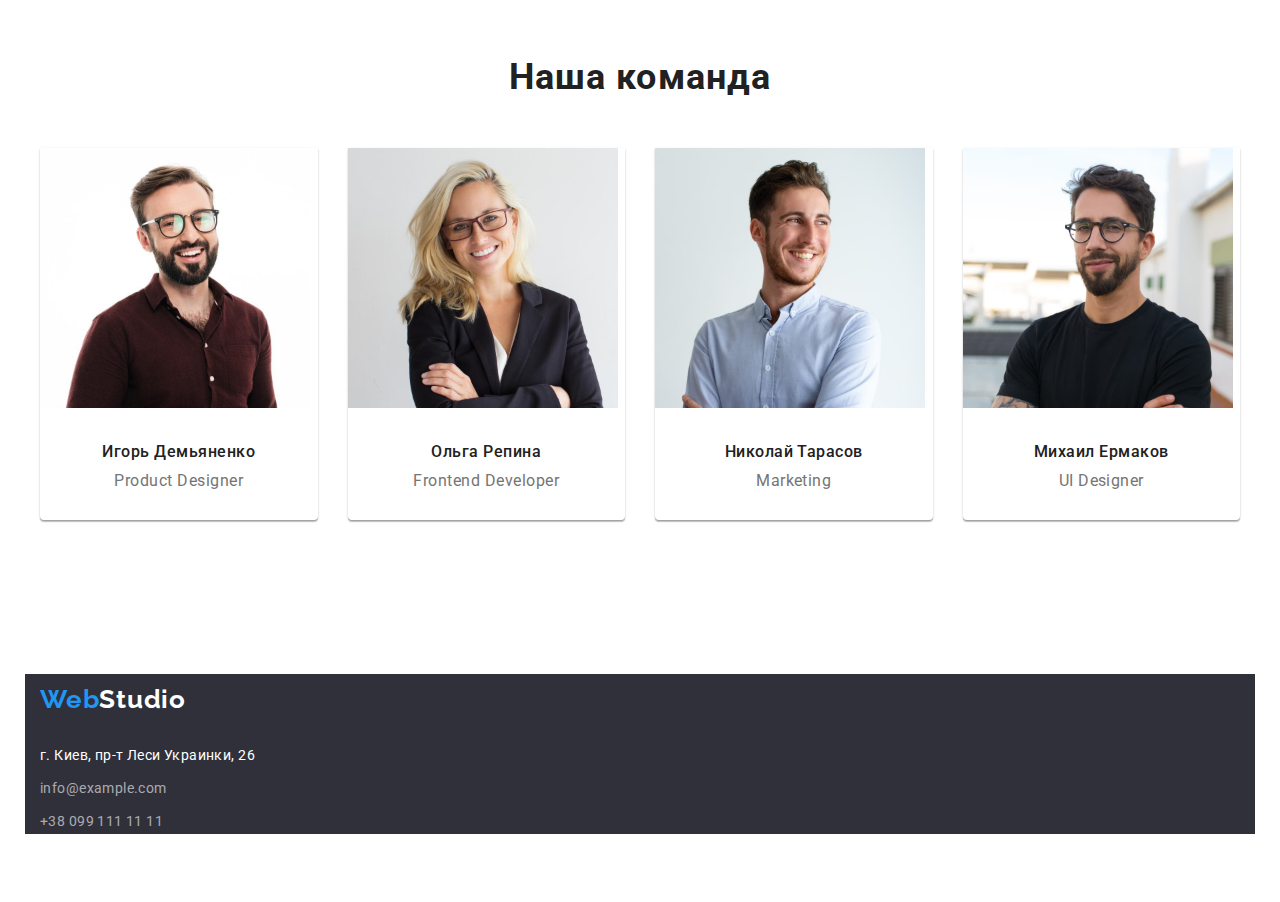
==== commit 386b46da: "Портфолио кнопки" ====
--- a/index.html
+++ b/index.html
@@ -159,7 +159,7 @@
 
         <footer class="footer">
             <div class="container footer-container">
-                <a lang="en" href="index.html" class="header-logo-footer link">
+                <a lang="en" href="index.html" class="logo-footer link">
                 <span class="web link">Web</span>Studio
                 </a>                  
             <address class="footer-adress">
--- a/css/styles.css
+++ b/css/styles.css
@@ -148,15 +148,14 @@
 /* ----------------------hero----------------- */
 
 .hero {
-
     padding: 200px 0;
     text-align: center;
+    background: #2F303A;
+    
+}
+
+.hero-container {
     /* background: #2F303A; */
-    
-}
-
-.hero-container {
-    background: #2F303A;
     }
 
 
@@ -203,7 +202,10 @@
 .about-list {
     display: flex;
     align-items: center;
-}
+    flex-wrap: wrap;
+    margin-right: -30px;
+}
+
 
 .about-container {
     padding-top: 94px;
@@ -215,9 +217,19 @@
     width: 270px;
 }
 
-.about-item:not(:last-child) {
+/* .about-item:not(:last-child) {
+    margin-left: 30px; */
+}
+
+
+
+.about-item {
+    /* flex-basis: calc((100% - 4 * 30px) / 4); */
+    flex-basis: calc(100% / 4 - 30px);
     margin-left: 30px;
 }
+
+
 
 
 .hero-item {
@@ -353,7 +365,7 @@
 
 
 /* -------------footer 160----------------- */
-.header-logo-footer {
+.logo-footer {
     font-family: Raleway;
     font-weight: 700;
     font-size: 26px;
@@ -400,7 +412,6 @@
 }
 
 .footer-list {
-    /* background-color: #2F303A; */
     font-style: normal;
 }
 
@@ -410,6 +421,20 @@
 }
 
 /* porfolio main*/
+.button-item:not(:last-child) {
+    margin-right: 8px;
+}
+
+
+.buttons-container {
+    display: flex;
+    justify-content: center;
+    margin-bottom: 50px;
+}
+
+.buttons {
+    padding-top: 94px;
+}
 
 
 .button-chapter {
@@ -418,11 +443,24 @@
 }
 
 .button-chapter {
+min-width: 73px;
 font-weight: 500;
 font-size: 16px;
 line-height: 1.62;
 letter-spacing: 0.03em;
 color: var(--headlines-text-color);
+background: #F5F4FA;
+border-radius: 4px;
+border: transparent;
+}
+
+.button-chapter:hover,
+.button-chapter:focus {
+  background-color: var(--header-color);
+  box-shadow: 0px 3px 1px rgba(0, 0, 0, 0.1), 0px 1px 2px rgba(0, 0, 0, 0.08), 0px 2px 2px rgba(0, 0, 0, 0.12);
+  border-radius: 4px;
+ 
+ 
 }
 
 
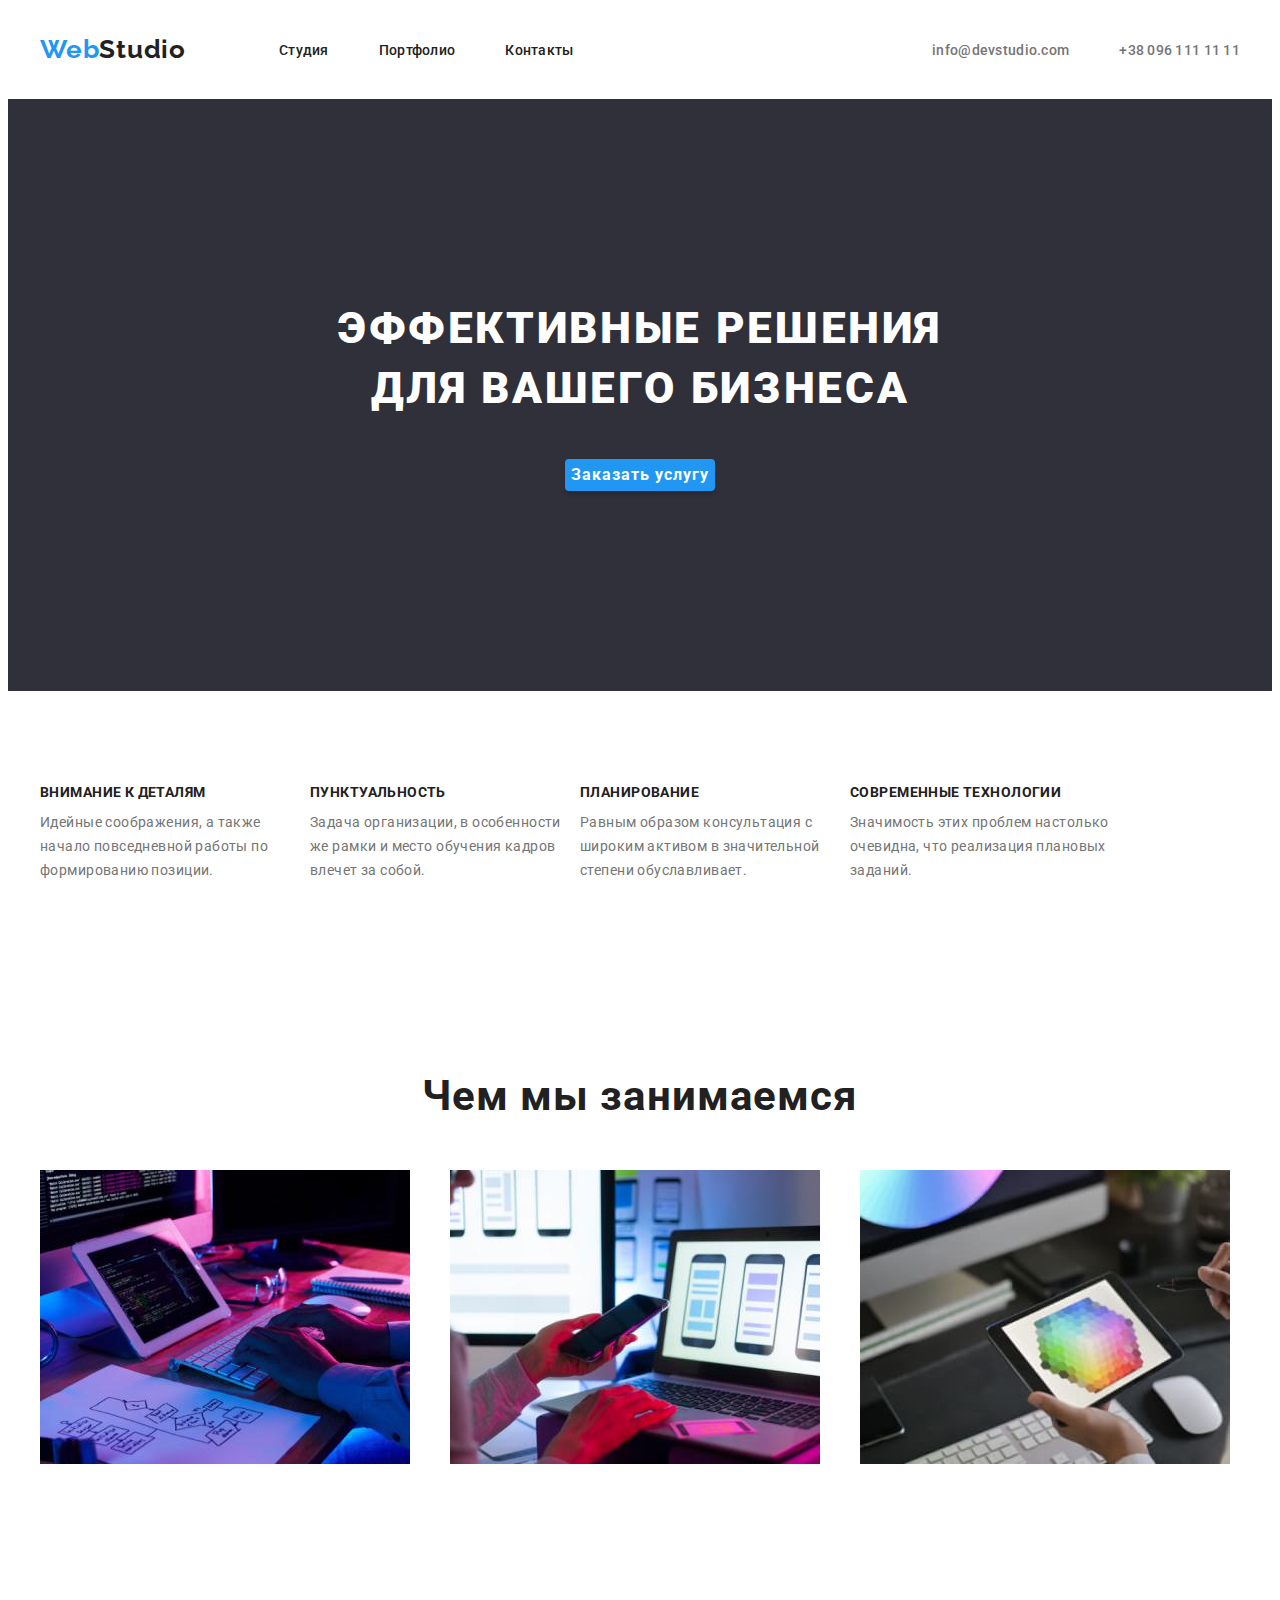
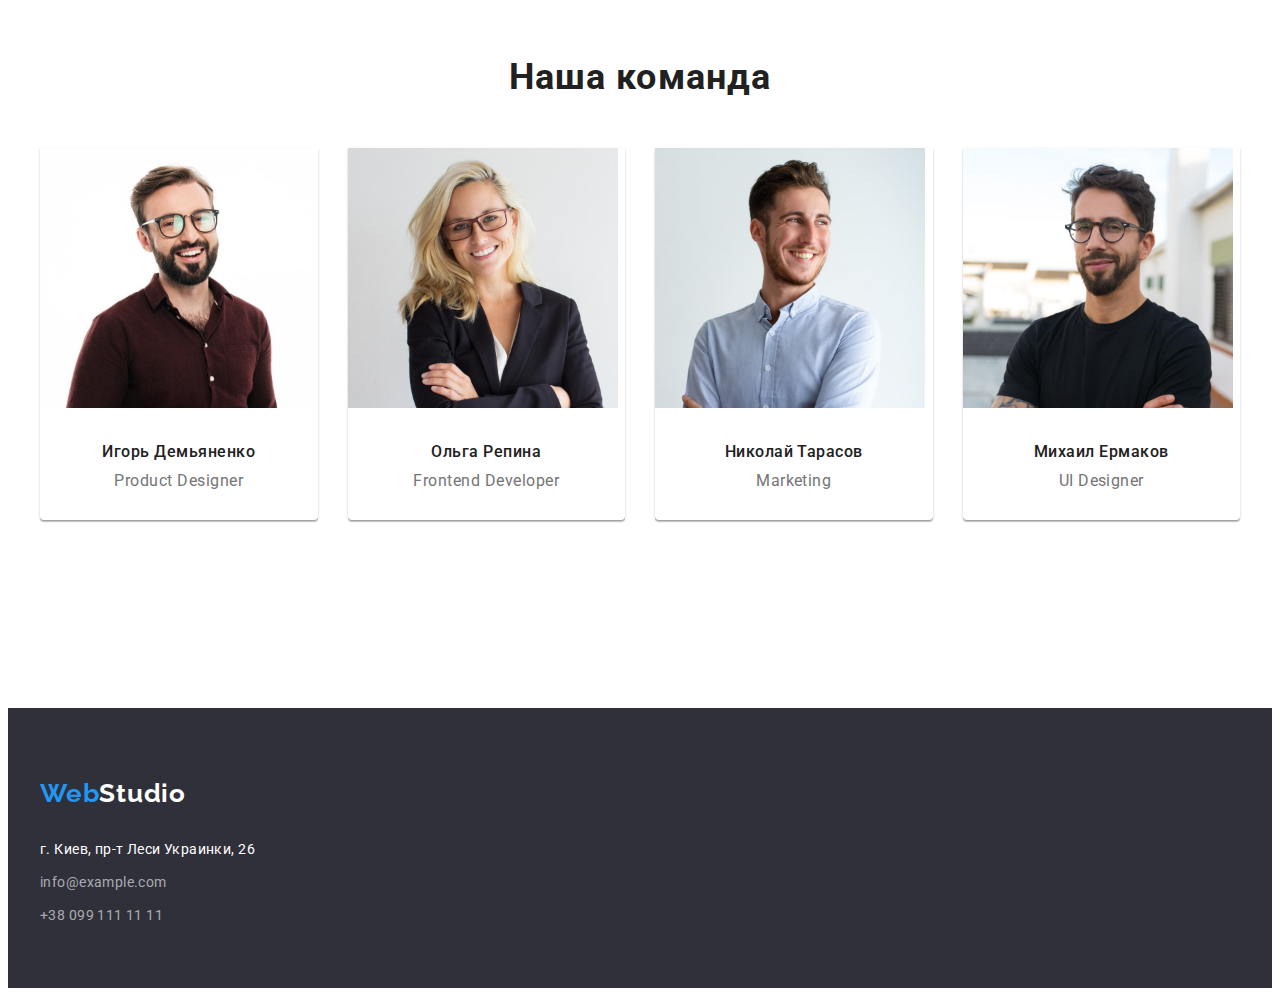
==== commit 7d0e3c93: "стили" ====
--- a/index.html
+++ b/index.html
@@ -13,25 +13,25 @@
 </head>
 <body>
     <header class="header">
-    <div class="container header-container">
-        <nav class="header-nav">
-        <a lang="en" href="index.html" class="header-logo link">
-            <span class="web link">Web</span>Studio
-        </a>
-        <ul class="list menu-list">
-            <li class="menu-item"><a class="menu-link link" href="./index.html">Студия</a></li>
-            <li class="menu-item"><a class="menu-link link" href="./portfolio.html">Портфолио</a></li>
-            <li class="menu-item"><a class="menu-link link" href="">Контакты</a></li>
-        </ul>
-        </nav>
-        <div class="header-connect">
-        <ul class="list nav-adress">
-            <li class="nav-item"><a class="header-mail link nav-connect" href="mailto:info@devstudio.com">info@devstudio.com</a></li>
-            <li class="nav-item"><a class="header-tel link nav-connect" href="tel:+380961111111">+38 096 111 11 11</a></li>
-        </ul>
+        <div class="container header-container">
+            <nav class="header-nav">
+            <a lang="en" href="index.html" class="header-logo link">
+                <span class="web link">Web</span>Studio
+            </a>
+            <ul class="list menu-list">
+                <li class="menu-item"><a class="menu-link link" href="./index.html">Студия</a></li>
+                <li class="menu-item"><a class="menu-link link" href="./portfolio.html">Портфолио</a></li>
+                <li class="menu-item"><a class="menu-link link" href="">Контакты</a></li>
+            </ul>
+            </nav>
+            <div class="header-connect">
+            <ul class="list nav-adress">
+                <li class="nav-item"><a class="header-mail link nav-connect" href="mailto:info@devstudio.com">info@devstudio.com</a></li>
+                <li class="nav-item"><a class="header-tel link nav-connect" href="tel:+380961111111">+38 096 111 11 11</a></li>
+            </ul>
+            </div>
         </div>
-    </div>
-    </header>
+        </header>
     <main>
         <section class="hero">
         <div class="container hero-container">
--- a/css/styles.css
+++ b/css/styles.css
@@ -54,6 +54,12 @@
     margin-top: 24px;
     margin-bottom: 25px;
 }
+
+.header-line {
+    border-bottom: 1px solid #ECECEC;
+}
+
+
 
 .header-logo {
     margin-right: 93px;
@@ -376,14 +382,16 @@
 
 
 
-.footer-container {
+.footer{
     background-color: #2F303A;
 }
 
 
 .footer {
-    padding-top: 60px;
-    padding-bottom: 60px;
+    margin-top: 94px;
+    padding: 60px 0
+    /* padding-top: 60px;
+    padding-bottom: 60px; */
 }
 
 .footer-adress {
@@ -456,11 +464,9 @@
 
 .button-chapter:hover,
 .button-chapter:focus {
-  background-color: var(--header-color);
-  box-shadow: 0px 3px 1px rgba(0, 0, 0, 0.1), 0px 1px 2px rgba(0, 0, 0, 0.08), 0px 2px 2px rgba(0, 0, 0, 0.12);
-  border-radius: 4px;
- 
- 
+    background-color: var(--header-color);
+    box-shadow: 0px 3px 1px rgba(0, 0, 0, 0.1), 0px 1px 2px rgba(0, 0, 0, 0.08), 0px 2px 2px rgba(0, 0, 0, 0.12);
+    border-radius: 4px;
 }
 
 
@@ -475,6 +481,7 @@
 font-size: 18px;
 line-height: 2.00;
 letter-spacing: 0.06em;
+padding-bottom: 4px;
 color: var(--headlines-text-color);
 }
 
@@ -484,4 +491,45 @@
 line-height: 1.87;
 letter-spacing: 0.03em;
 color: var(--second-text-color);
-}+}
+
+.photo-menu {
+    display: flex;
+}
+
+.photo-menu {
+    display: flex;
+    flex-wrap: wrap;
+    margin-left: -30px;
+    }
+
+.photo-item {
+    flex-basis: calc(100% / 3 - 30px);
+    margin-left: 30px;
+}
+
+.photo-item:nth-child(3n) {
+    margin-right: 0;
+}
+
+.photo-item:nth-last-child(-n + 3) {
+    margin-bottom: 0;
+}
+
+.photo-item {
+    margin: 0 auto;
+    max-width: 370px;
+    background: var(--primary-title-color);
+    border: 1px solid #EEEEEE;
+    box-sizing: border-box;
+    margin-bottom: 20px;
+}
+
+.photo-description {
+    padding-top: 20px;
+    padding-bottom: 20px;
+}
+
+
+
+
